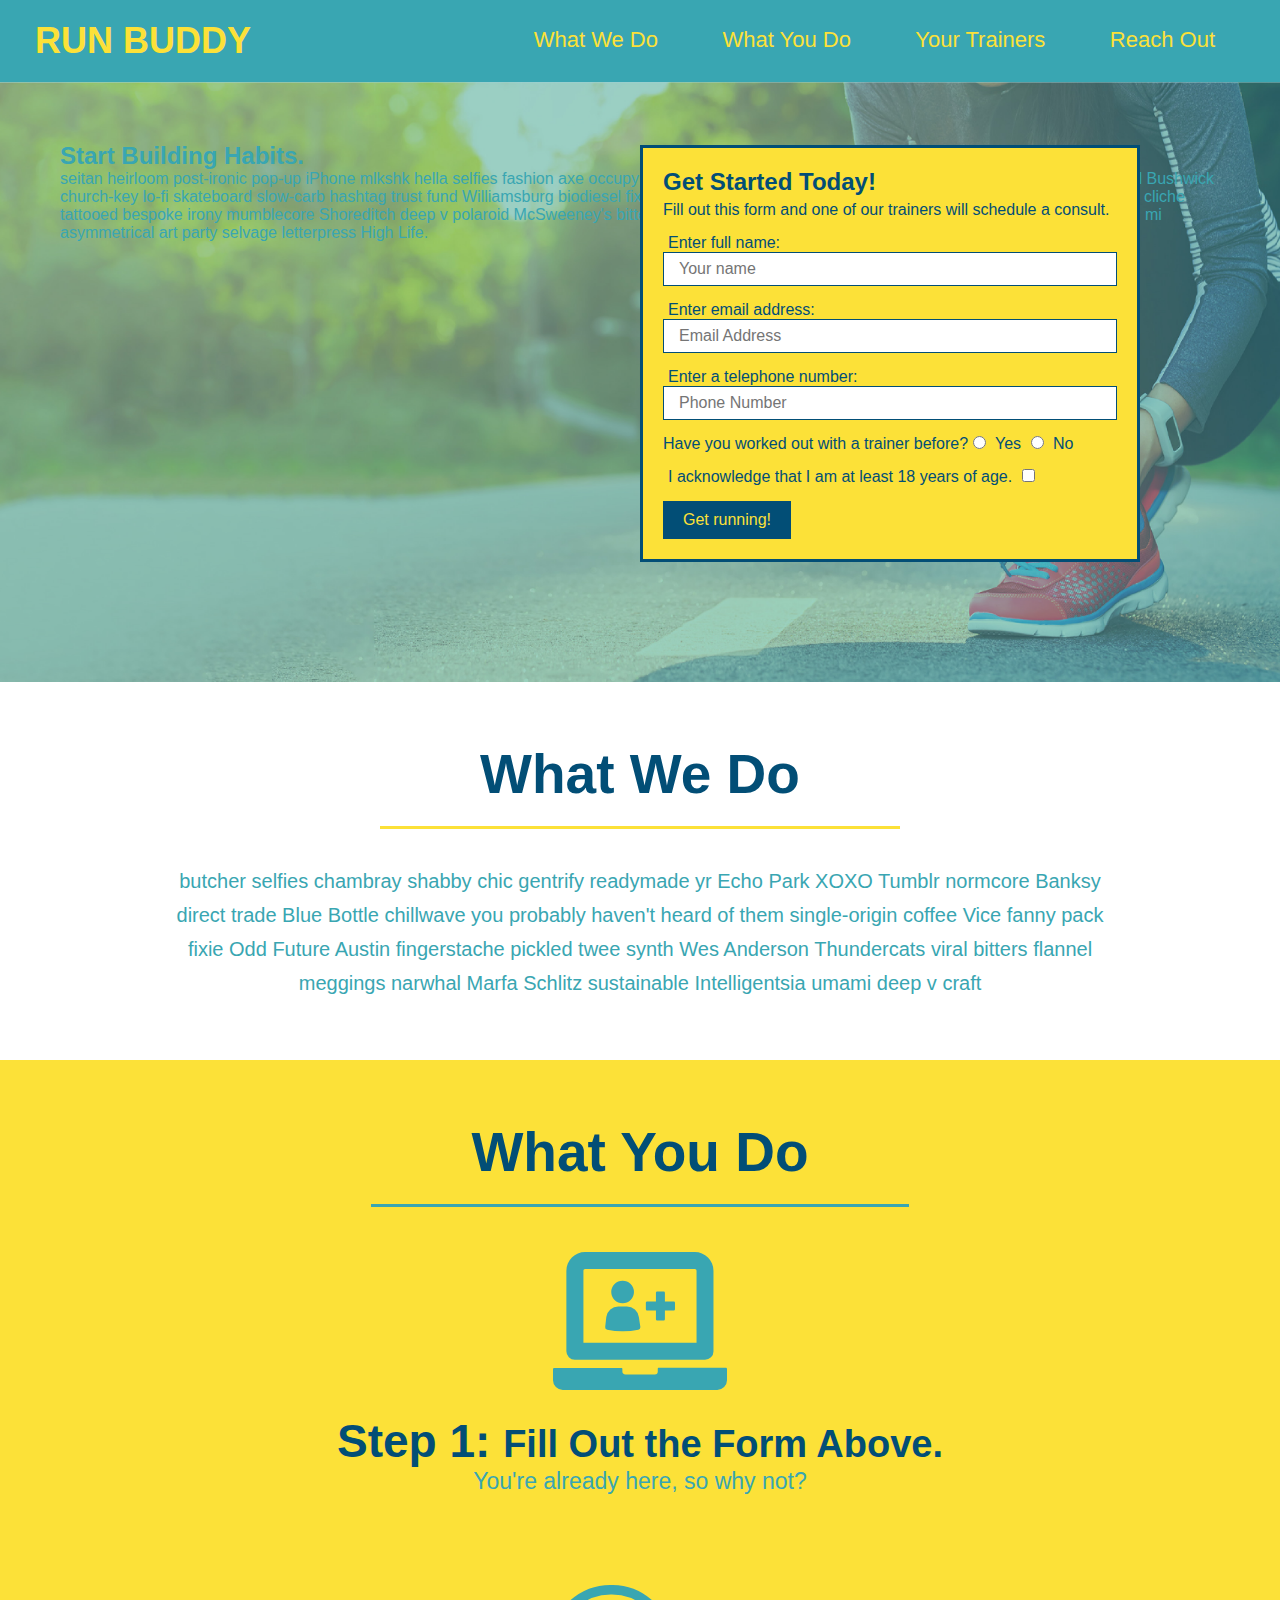
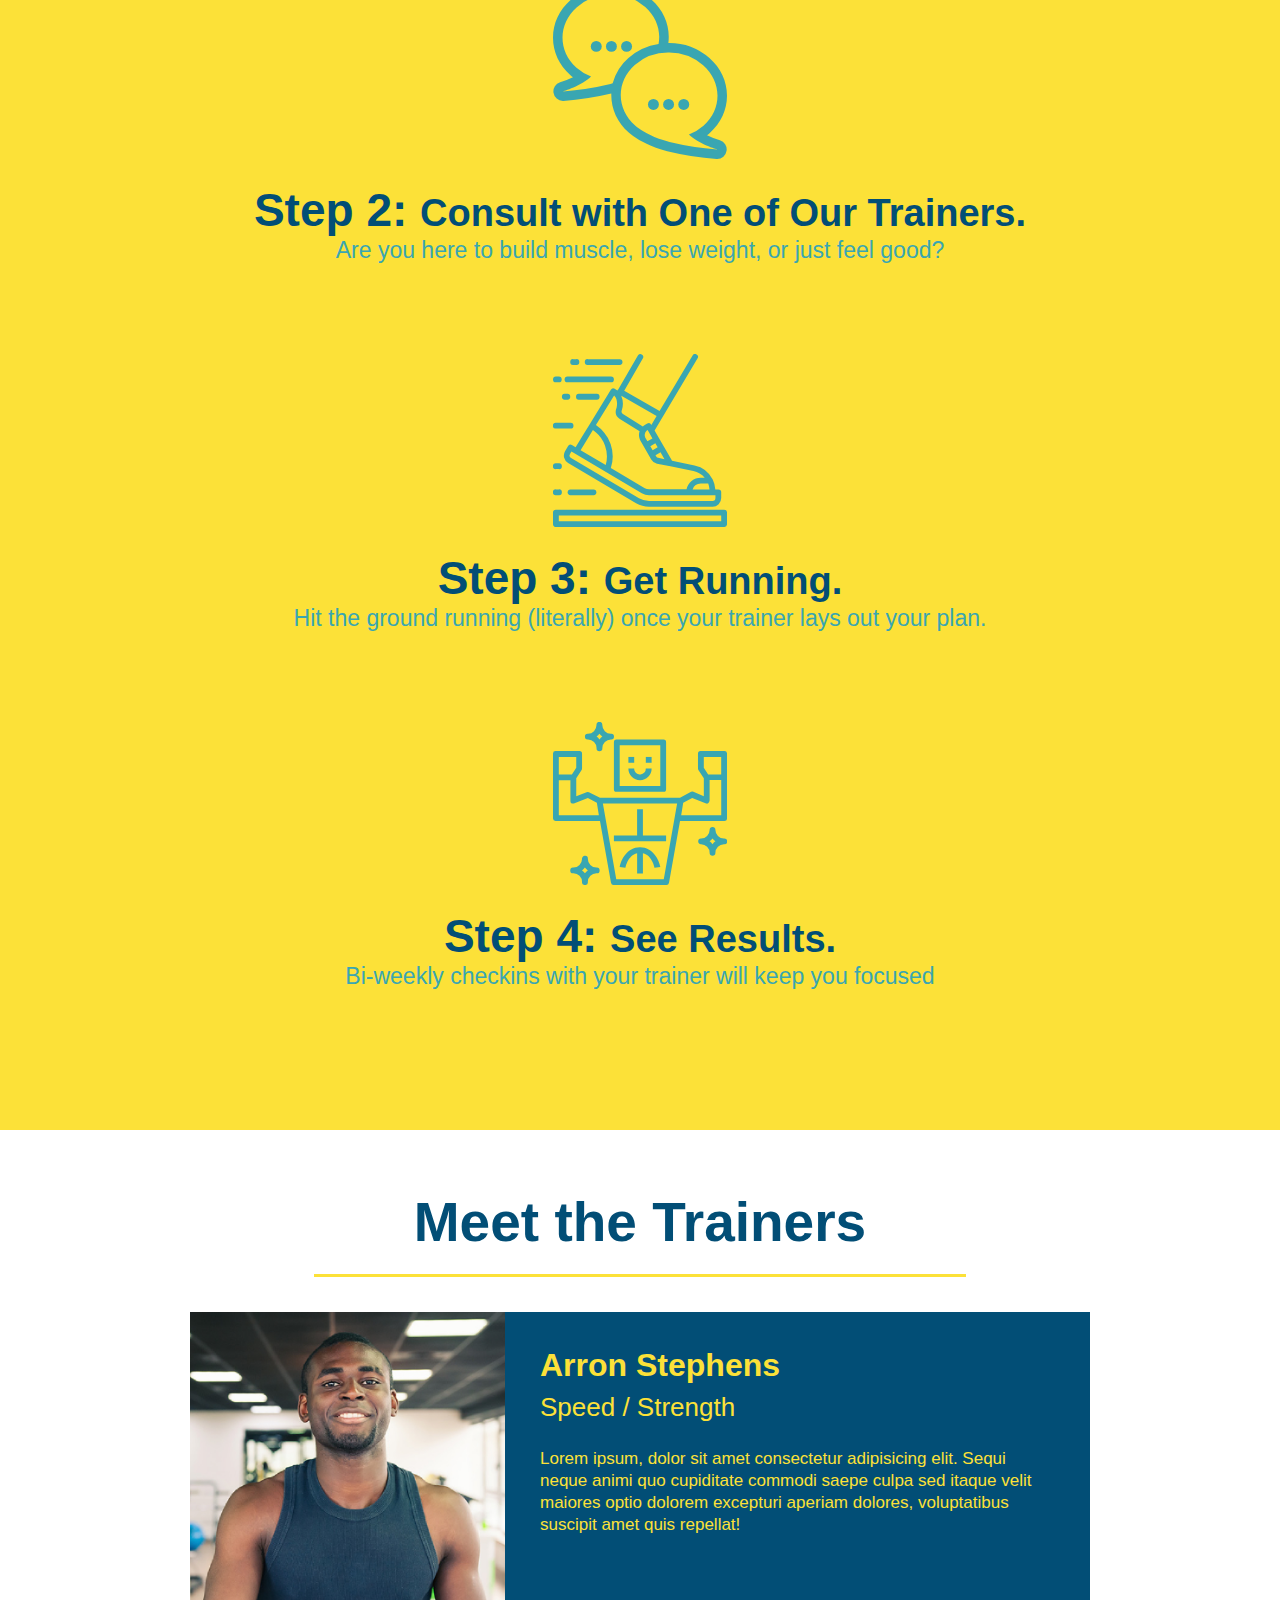
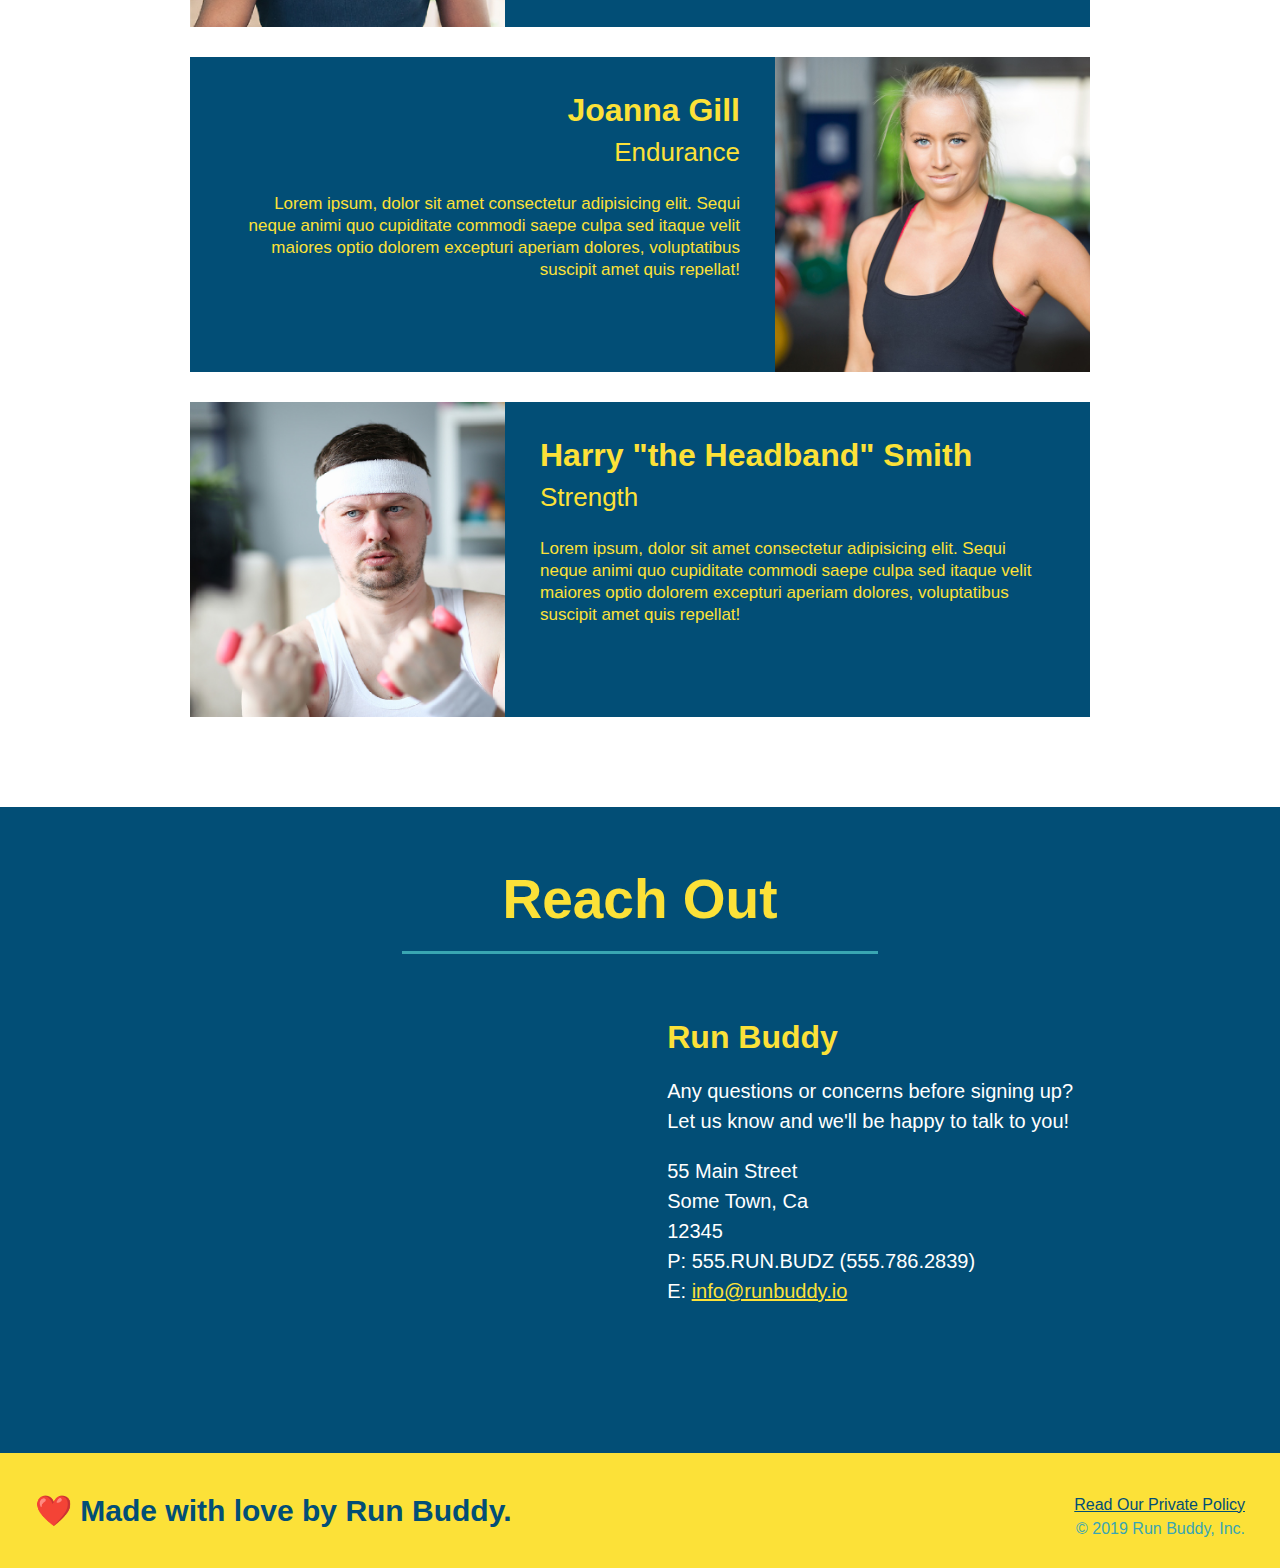
==== index.html @ 15019667 "added content to hero section, replaced image" ====
<!DOCTYPE html>
<html lang="en">
  <head>
    <meta charset="UTF-8" />
    <title>Run Buddy</title>
    <link rel="stylesheet" href="./assets/css/style.css" />
  </head>

  <body>
    <!-- navigation -->
    <header>
      <h1>
        <a href="./index.html">RUN BUDDY</a>
      </h1>
      <nav>
        <ul>
          <li>
            <a href="#what-we-do">What We Do</a>
          </li>
          <li>
            <a href="#what-you-do">What You Do</a>
          </li>
          <li>
            <a href="#your-trainers">Your Trainers</a>
          </li>
          <li>
            <a href="#reach-out">Reach Out</a>
          </li>
        </ul>
      </nav>
    </header>

    <!-- hero/jumbotron -->
    <section class="hero">
      <div class="hero-cta">
        <h2>Start Building Habits.</h2>
        <p>
          seitan heirloom post-ironic pop-up iPhone mlkshk hella selfies fashion axe occupy readymade put a bird on it messenger bag Wes Anderson Schlitz plaid Bushwick church-key lo-fi skateboard slow-carb hashtag trust fund Williamsburg biodiesel fixie farm-to-table 8-bit banjo XOXO Banksy chillwave bicycle rights retro cliche tattooed bespoke irony mumblecore Shoreditch deep v polaroid McSweeney's bitters cray gentrify tofu Marfa you probably haven't heard of them yr banh mi asymmetrical art party selvage letterpress High Life.
        </p>
      </div>
      <div class="hero-form">
        <h3>Get Started Today!</h3>
        <p>
          Fill out this form and one of our trainers will schedule a consult.
        </p>
        <form>
          <label for="name">Enter full name:</label>
          <input
            type="text"
            placeholder="Your name"
            name="name"
            id="name"
            class="form-input"
          />

          <label for="email">Enter email address:</label>
          <input
            type="email"
            placeholder="Email Address"
            name="email"
            id="email"
            class="form-input"
          />

          <label for="phone">Enter a telephone number:</label>
          <input
            type="tel"
            placeholder="Phone Number"
            name="phone"
            id="phone"
            class="form-input"
          />

          <p>
            Have you worked out with a trainer before?
            <input type="radio" name="trainer-confirm" id="trainer-yes" />
            <label for="trainer-yes">Yes</label>
            <input type="radio" name="trainer-confirm" id="trainer-no" />
            <label for="trainer-no">No</label>
          </p>
          <p>
            <label for="checkbox">
              I acknowledge that I am at least 18 years of age.
            </label>
            <input type="checkbox" name="age-confirm" id="checkbox" />
          </p>
          <button type="submit">Get running!</button>
        </form>
      </div>
    </section>

    <!-- "what we do" section -->
    <section id="what-we-do" class="intro">
      <h2 class="section-title primary-border">What We Do</h2>
      <p>
        butcher selfies chambray shabby chic gentrify readymade yr Echo Park
        XOXO Tumblr normcore Banksy direct trade Blue Bottle chillwave you
        probably haven't heard of them single-origin coffee Vice fanny pack
        fixie Odd Future Austin fingerstache pickled twee synth Wes Anderson
        Thundercats viral bitters flannel meggings narwhal Marfa Schlitz
        sustainable Intelligentsia umami deep v craft
      </p>
    </section>

    <!-- "what you do" section -->
    <section id="what-you-do" class="steps">
      <h2 class="section-title secondary-border">What You Do</h2>

      <div>
        <img src="./assets/images/step-1.svg" alt="" />
        <h3>Step 1: <span>Fill Out the Form Above.</span></h3>
        <p>You're already here, so why not?</p>
      </div>

      <div>
        <img src="./assets/images/step-2.svg" alt="" />
        <h3>Step 2: <span>Consult with One of Our Trainers.</span></h3>
        <p>Are you here to build muscle, lose weight, or just feel good?</p>
      </div>

      <div>
        <img src="./assets/images/step-3.svg" alt="" />
        <h3>Step 3: <span>Get Running.</span></h3>
        <p>
          Hit the ground running (literally) once your trainer lays out your
          plan.
        </p>
      </div>

      <div>
        <img src="./assets/images/step-4.svg" alt="" />
        <h3>Step 4: <span>See Results.</span></h3>
        <p>Bi-weekly checkins with your trainer will keep you focused</p>
      </div>
    </section>

    <!-- "meet the trainers" section -->
    <section id="your-trainers" class="trainers">
      <h2 class="section-title primary-border">Meet the Trainers</h2>

      <article class="trainer">
        <img
          src="./assets/images/trainer-1.jpg"
          alt="Arron Stephens in his
        workout clothes, ready to pump iron"
        />
        <div class="trainer-bio text-left">
          <h3>Arron Stephens</h3>
          <h4>Speed / Strength</h4>
          <p>
            Lorem ipsum, dolor sit amet consectetur adipisicing elit. Sequi
            neque animi quo cupiditate commodi saepe culpa sed itaque velit
            maiores optio dolorem excepturi aperiam dolores, voluptatibus
            suscipit amet quis repellat!
          </p>
        </div>
      </article>

      <article class="trainer">
        <div class="trainer-bio text-right">
          <h3>Joanna Gill</h3>
          <h4>Endurance</h4>
          <p>
            Lorem ipsum, dolor sit amet consectetur adipisicing elit. Sequi
            neque animi quo cupiditate commodi saepe culpa sed itaque velit
            maiores optio dolorem excepturi aperiam dolores, voluptatibus
            suscipit amet quis repellat!
          </p>
        </div>
        <img
          src="./assets/images/trainer-2.jpg"
          alt="Joanna Gill cooling off after a workout"
        />
      </article>

      <article class="trainer">
        <img
          src="./assets/images/trainer-3.jpg"
          alt="Harry Smith wearing a headband and lifting comically small pink weights"
        />
        <div class="trainer-bio text-left">
          <h3>Harry "the Headband" Smith</h3>
          <h4>Strength</h4>
          <p>
            Lorem ipsum, dolor sit amet consectetur adipisicing elit. Sequi
            neque animi quo cupiditate commodi saepe culpa sed itaque velit
            maiores optio dolorem excepturi aperiam dolores, voluptatibus
            suscipit amet quis repellat!
          </p>
        </div>
      </article>
    </section>

    <!-- "reach out" section -->
    <section id="reach-out" class="contact">
      <h2 class="section-title secondary-border">Reach Out</h2>
      <div class="contact-info">
        <iframe
          src="https://www.google.com/maps/embed?pb=!1m18!1m12!1m3!1d3147.1079747227936!2d-120.42364418397035!3d37.92790791110593!2m3!1f0!2f0!3f0!3m2!1i1024!2i768!4f13.1!3m3!1m2!1s0x8090c49129b6ac57%3A0xb56c7eb95a2cd8bd!2sMain%20St%2C%20California%2095327!5e0!3m2!1sen!2sus!4v1616426329495!5m2!1sen!2sus"
          style="border: 0"
          allowfullscreen=""
          loading="lazy"
        ></iframe>
        <div>
          <h3>Run Buddy</h3>
          <p>
            Any questions or concerns before signing up?
            <br />
            Let us know and we'll be happy to talk to you!
          </p>
          <address>
            55 Main Street <br />
            Some Town, Ca <br />
            12345<br />
            P: 555.RUN.BUDZ (555.786.2839)<br />
            E: <a href="mailto:info@runbuddy.io">info@runbuddy.io</a>
          </address>
        </div>
      </div>
    </section>

    <!-- footer -->
    <footer>
      <h2>❤️ Made with love by Run Buddy.</h2>
      <div>
        <a href="./privacy-policy.html">Read Our Private Policy</a>
        <br />
        &copy; 2019 Run Buddy, Inc.
      </div>
    </footer>
  </body>
</html>
---- assets/css/style.css ----
* {
  margin: 0;
  padding: 0;
  box-sizing: border-box;
}

header {
  padding: 20px 35px;
  background-color: #39a6b2;
}

header h1 {
  font-weight: bold;
  font-size: 36px;
  color: #fce138;
  margin: 0;
  display: inline;
}

header a {
  text-decoration: none;
  color: #fce138;
}

header nav {
  float: right;
  margin: 7px 0;
}

header nav ul li {
  display: inline;
}

header nav ul li a {
  margin: 0 30px;
  font-weight: lighter;
  font-size: 22px;
}

body {
  color: #39a6b2;
  font-family: Helvetica, Arial, sans-serif;
}

footer {
  background: #fce138;
  width: 100%;
  padding: 40px 35px;
}

footer h2 {
  display: inline;
  color: #024e76;
  font-size: 30px;
  margin: 0;
}

footer div {
  float: right;
  line-height: 1.5;
  text-align: right;
}

footer a {
  color: #024e76;
}

section {
  padding: 60px;
}

.hero {
  background-image: url("../images/hero-bg.jpg");
  height: 600px;
  background-size: cover;
  background-position: center;
  position: relative;
}

.hero-form {
  border: 3px solid #024e76;
  background-color: #fce138;
  padding: 20px;
  width: 500px;
  color: #024e76;
  position: absolute;
  bottom: 120px;
  right: 140px;
}

.hero-form h3 {
  font-size: 24px;
  margin: 0px;
}

.hero-form p {
  margin: 5px 0 15px 0;
}

.hero-form label {
  margin: 0 5px;
}

.hero-form button {
  color: #fce138;
  background-color: #024e76;
  border: none;
  padding: 10px 20px;
  font-size: 16px;
}

.form-input {
  border: 1px solid #024e76;
  display: block;
  padding: 7px 15px;
  font-size: 16px;
  color: #024e76;
  width: 100%;
  margin-bottom: 15px;
}

.intro {
  text-align: center;
}

.intro p {
  line-height: 1.7;
  color: #39a6b2;
  width: 80%;
  font-size: 20px;
  margin: 0 auto;
}

.steps {
  text-align: center;
  background: #fce138;
}

.steps div {
  margin-bottom: 80px;
}

.steps img {
  width: 15%;
  margin: 10px 0;
}

.steps h3 {
  color: #024e76;
  font-size: 46px;
  margin-top: 10px;
}

.steps p {
  color: #39a6b2;
  font-size: 23px;
}

.steps span {
  font-size: 38px;
}

.section-title {
  font-size: 55px;
  color: #024e76;
  margin-bottom: 35px;
  padding: 0 100px 20px 100px;
  display: inline-block;
  border-bottom: 3px solid;
}

.primary-border {
  border-color: #fce138;
}

.secondary-border {
  border-color: #39a6b2;
}

.trainers {
  text-align: center;
}

.trainer {
  width: 900px;
  margin: 0 auto 30px auto;
  background: #024e76;
  color: #fce138;
  overflow: auto;
}

.trainer img {
  width: 35%;
  float: left;
}

.trainer-bio {
  padding: 35px;
  float: left;
  width: 65%;
}

.trainer-bio h3 {
  font-size: 32px;
  margin-bottom: 8px;
}

.trainer-bio h4 {
  font-weight: lighter;
  font-size: 26px;
  margin-bottom: 25px;
}

.trainer-bio p {
  font-size: 17px;
  line-height: 1.3;
}

.text-left {
  text-align: left;
}

.text-right {
  text-align: right;
}

.contact {
  text-align: center;
  background: #024e76;
}

.contact h2 {
  color: #fce138;
}

.contact-info iframe {
  width: 400px;
  height: 400px;
}

.contact-info div {
  width: 410px;
  display: inline-block;
  vertical-align: top;
  text-align: left;
  margin: 30px 0 0 60px;
  color: white;
}

.contact-info h3 {
  color: #fce138;
  font-size: 32px;
}

.contact-info p,
.contact-info address {
  margin: 20px 0;
  line-height: 1.5;
  font-size: 20px;
  font-style: normal;
}

.contact-info a {
  color: #fce138;
}
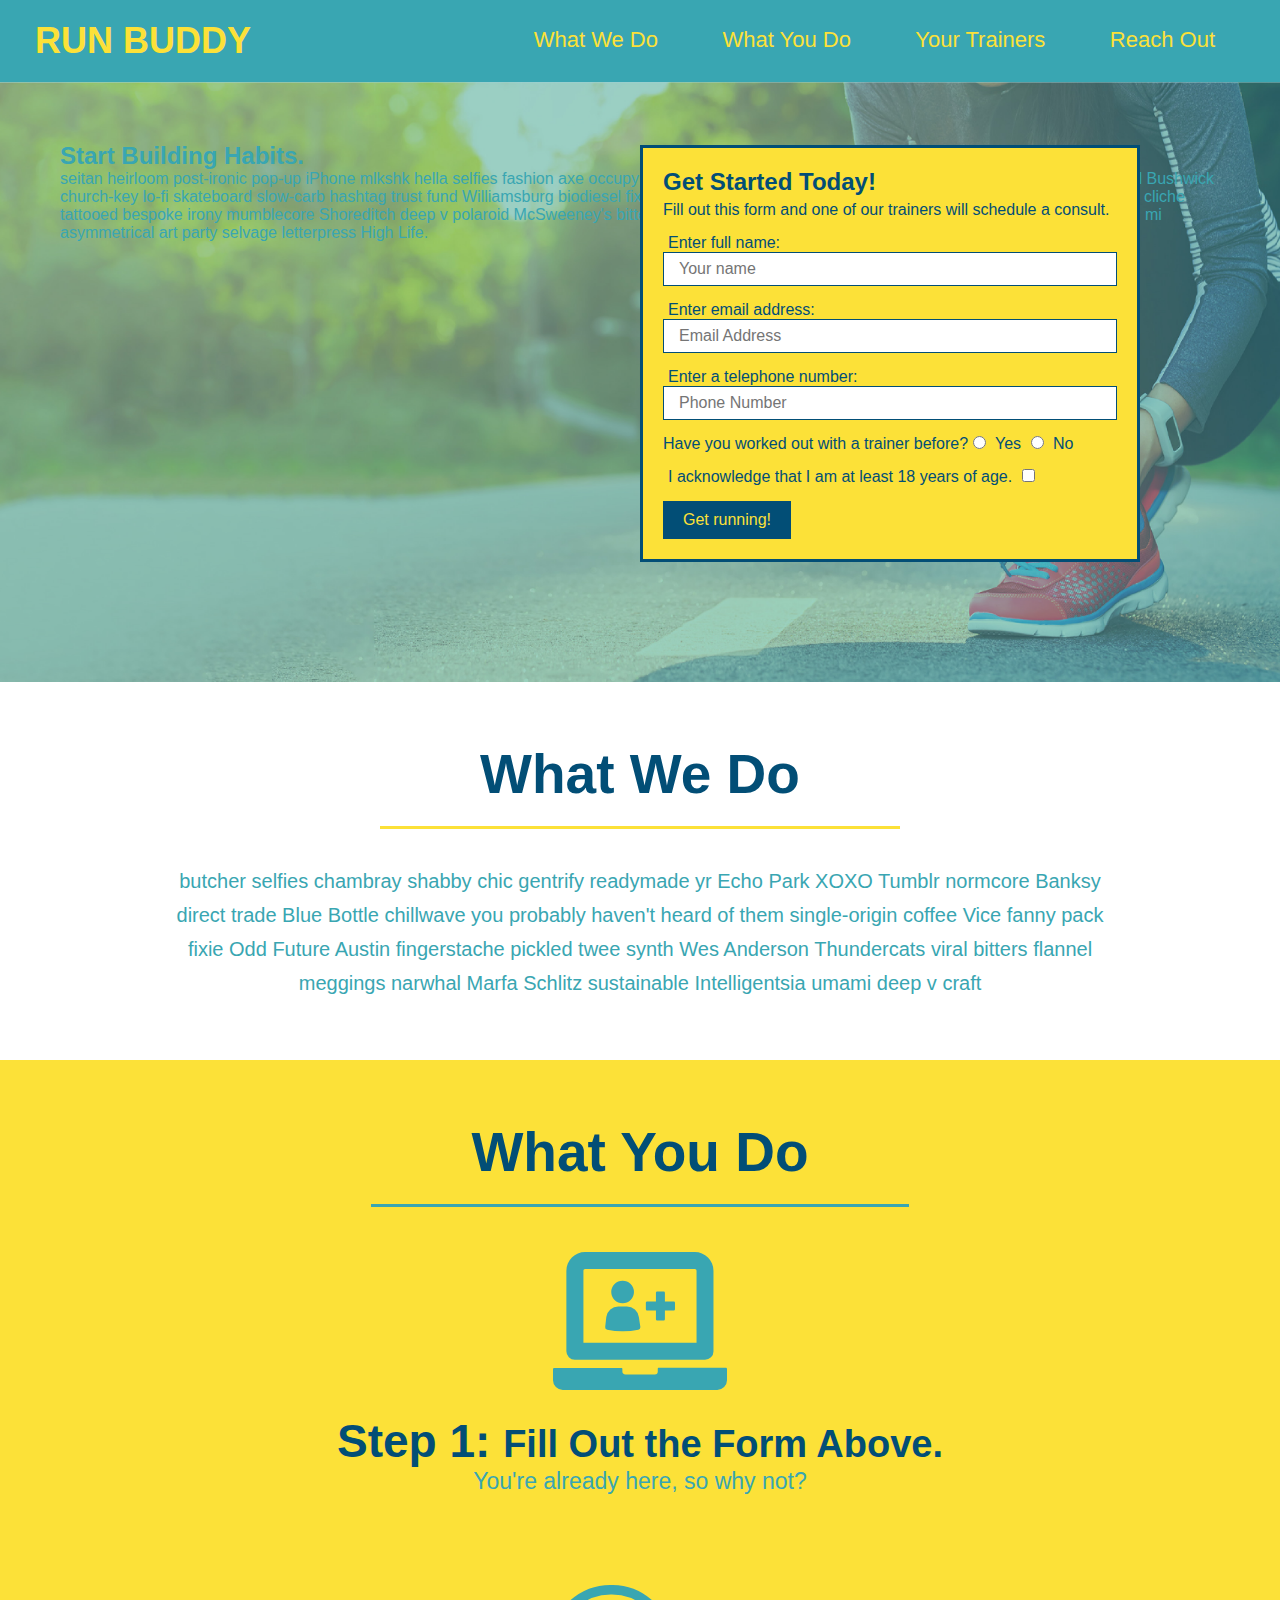
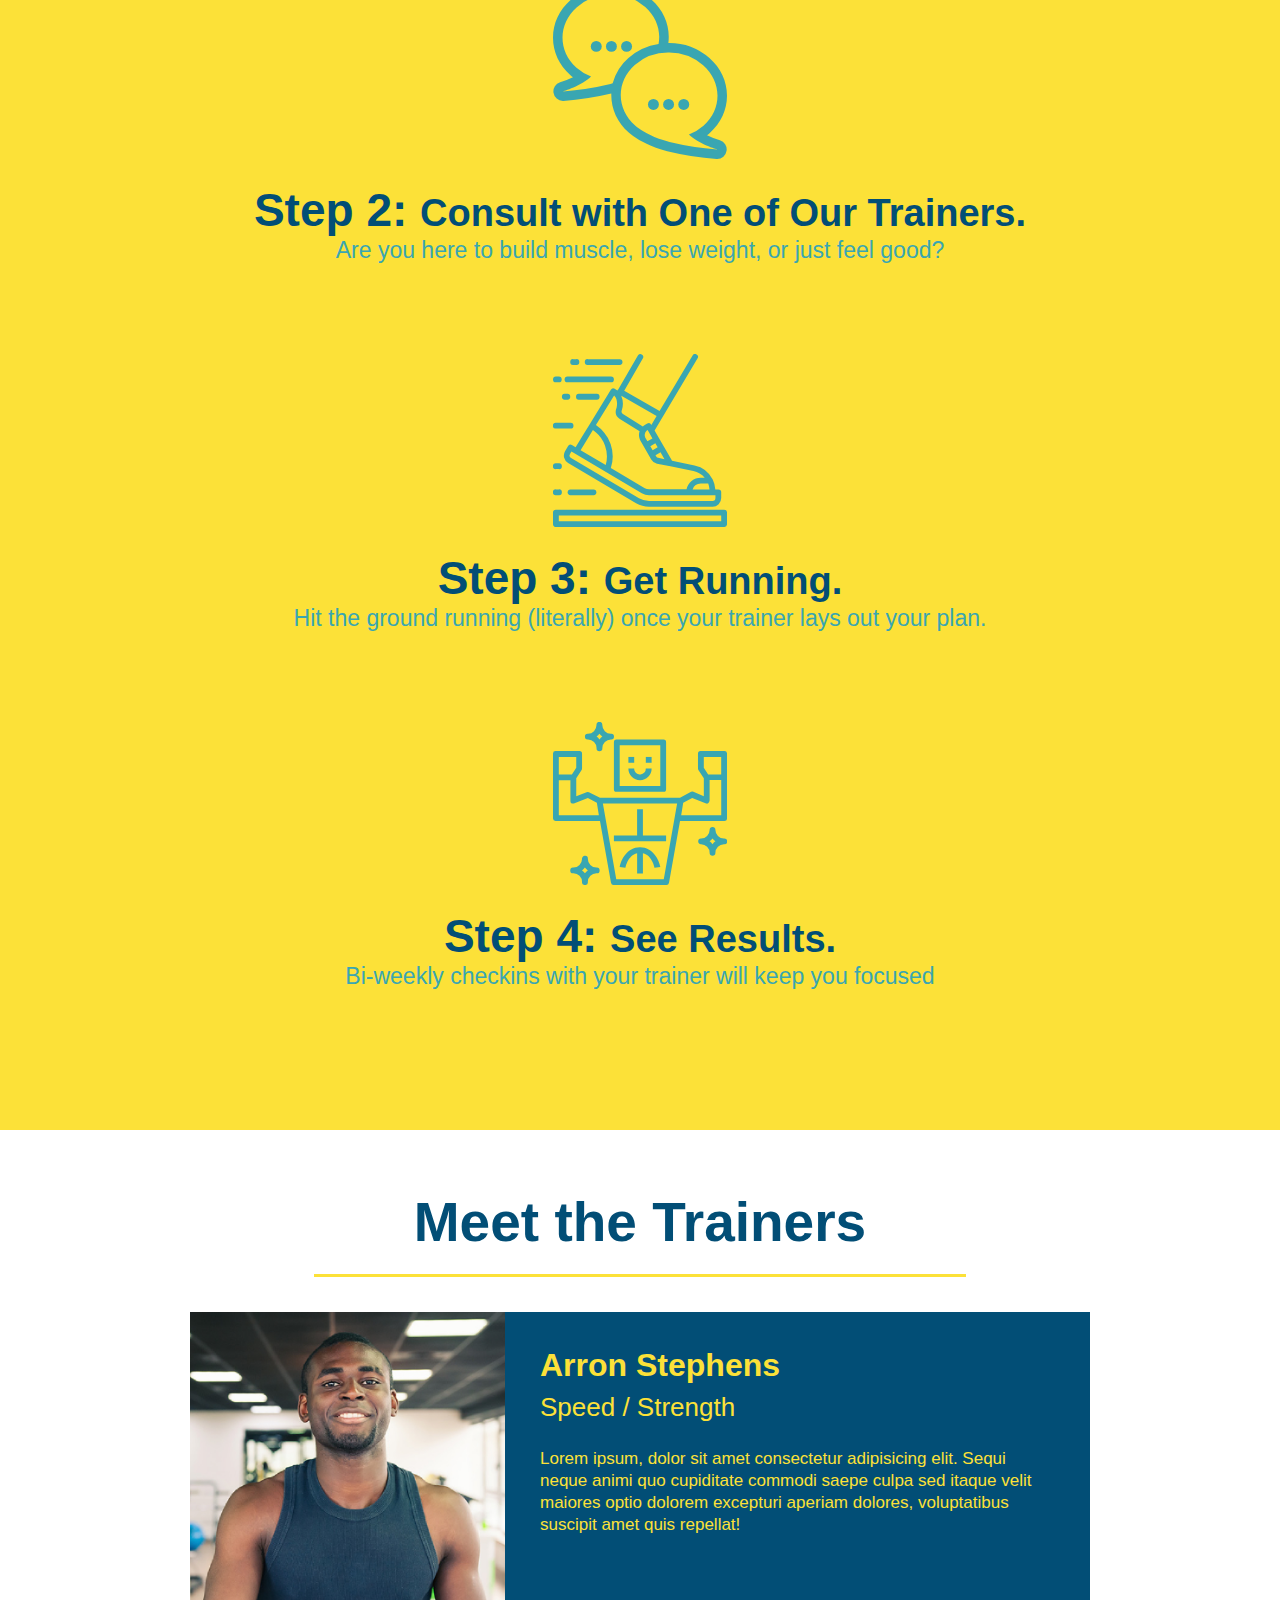
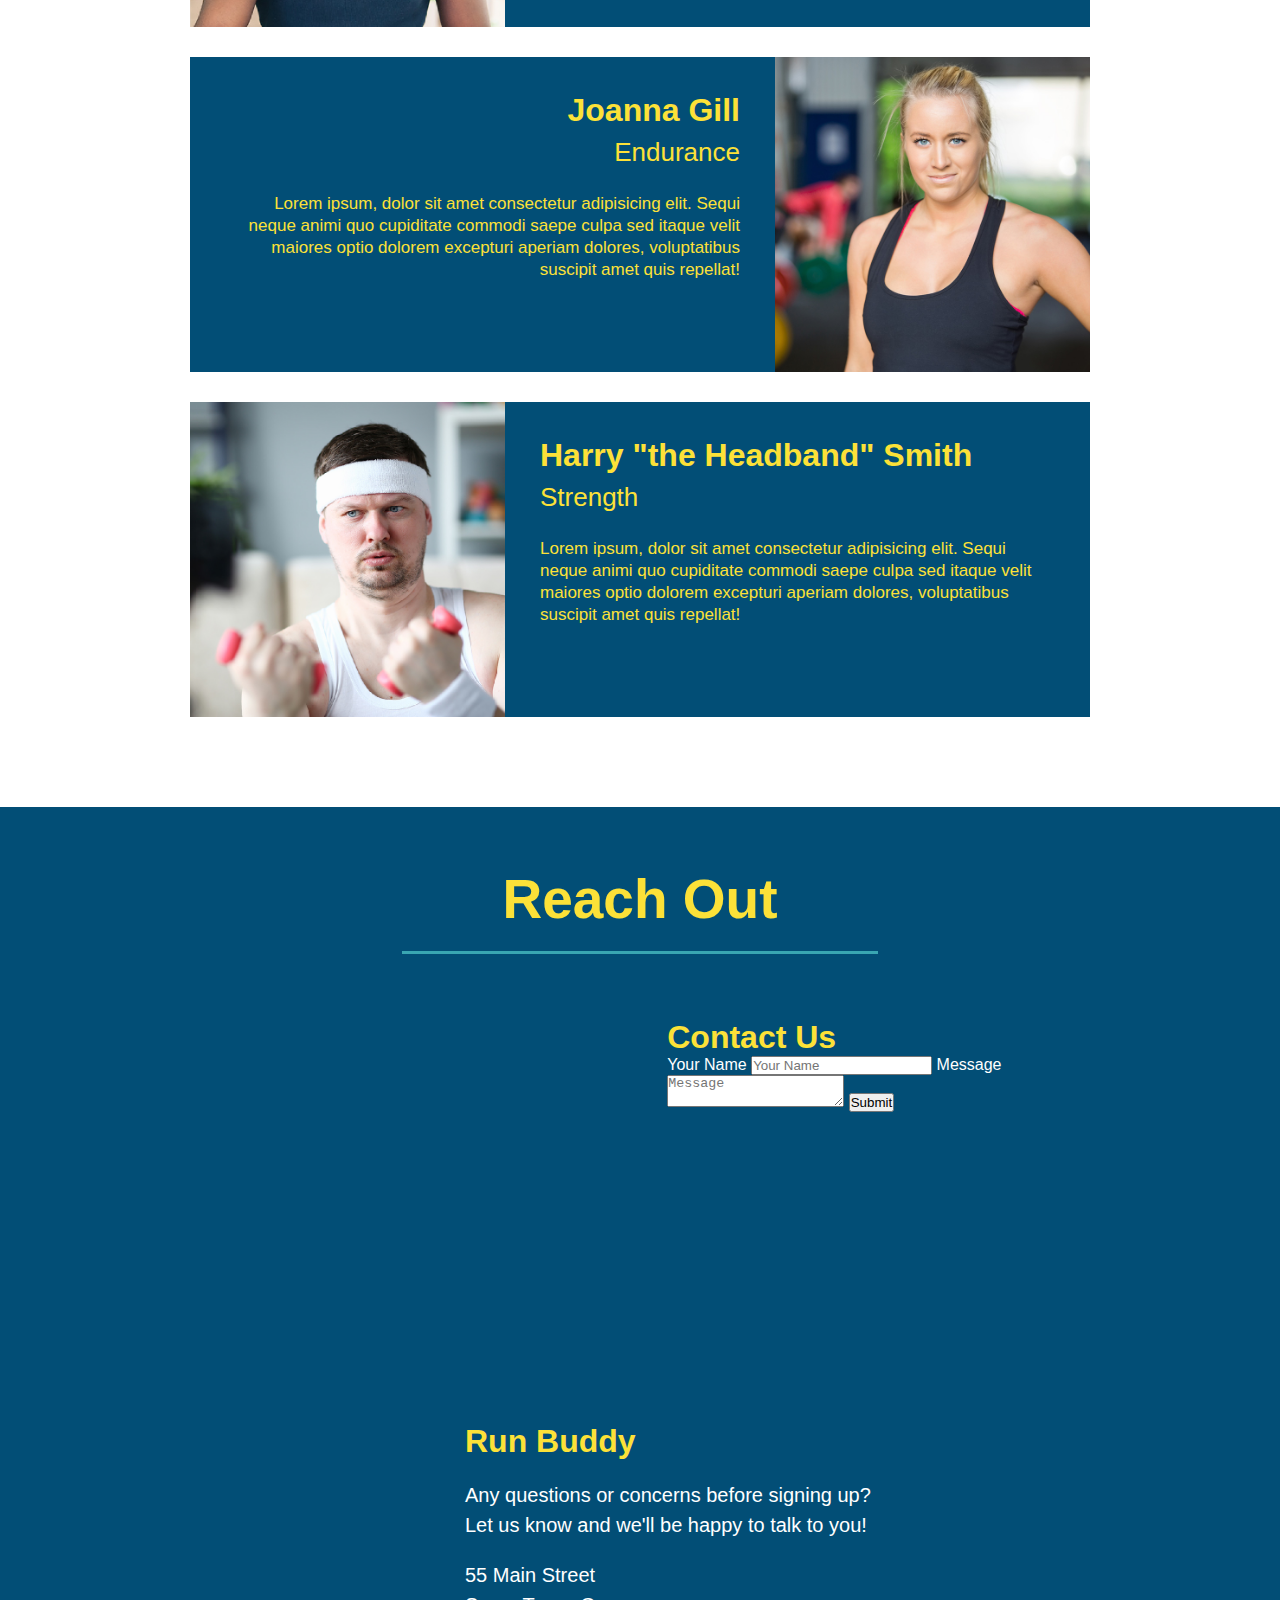
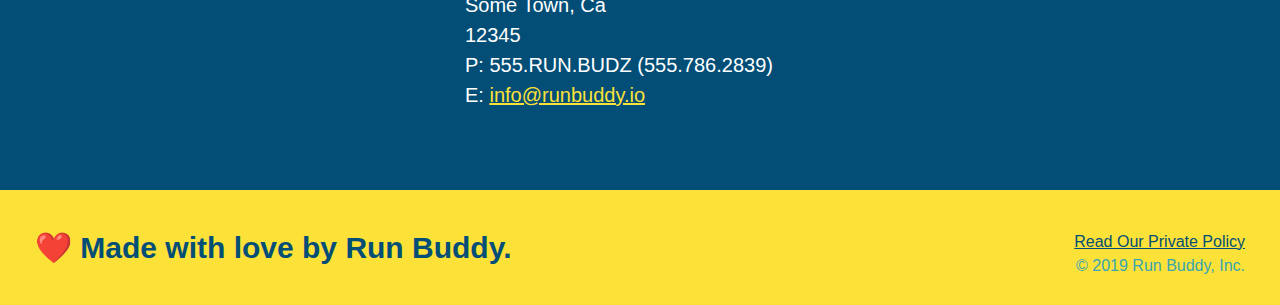
==== commit dd9b9b2c: "added contact form" ====
--- a/index.html
+++ b/index.html
@@ -201,6 +201,18 @@
           allowfullscreen=""
           loading="lazy"
         ></iframe>
+        <div class="contact-form">
+          <h3>Contact Us</h3>
+          <form>
+             <label for="contact-name">Your Name</label>
+             <input type="text" id="contact-name" placeholder="Your Name" />
+        
+             <label for="contact-message">Message</label>
+             <textarea id="contact-message" placeholder="Message"></textarea>
+        
+             <button type="submit">Submit</button>
+            </form>
+        </div>
         <div>
           <h3>Run Buddy</h3>
           <p>
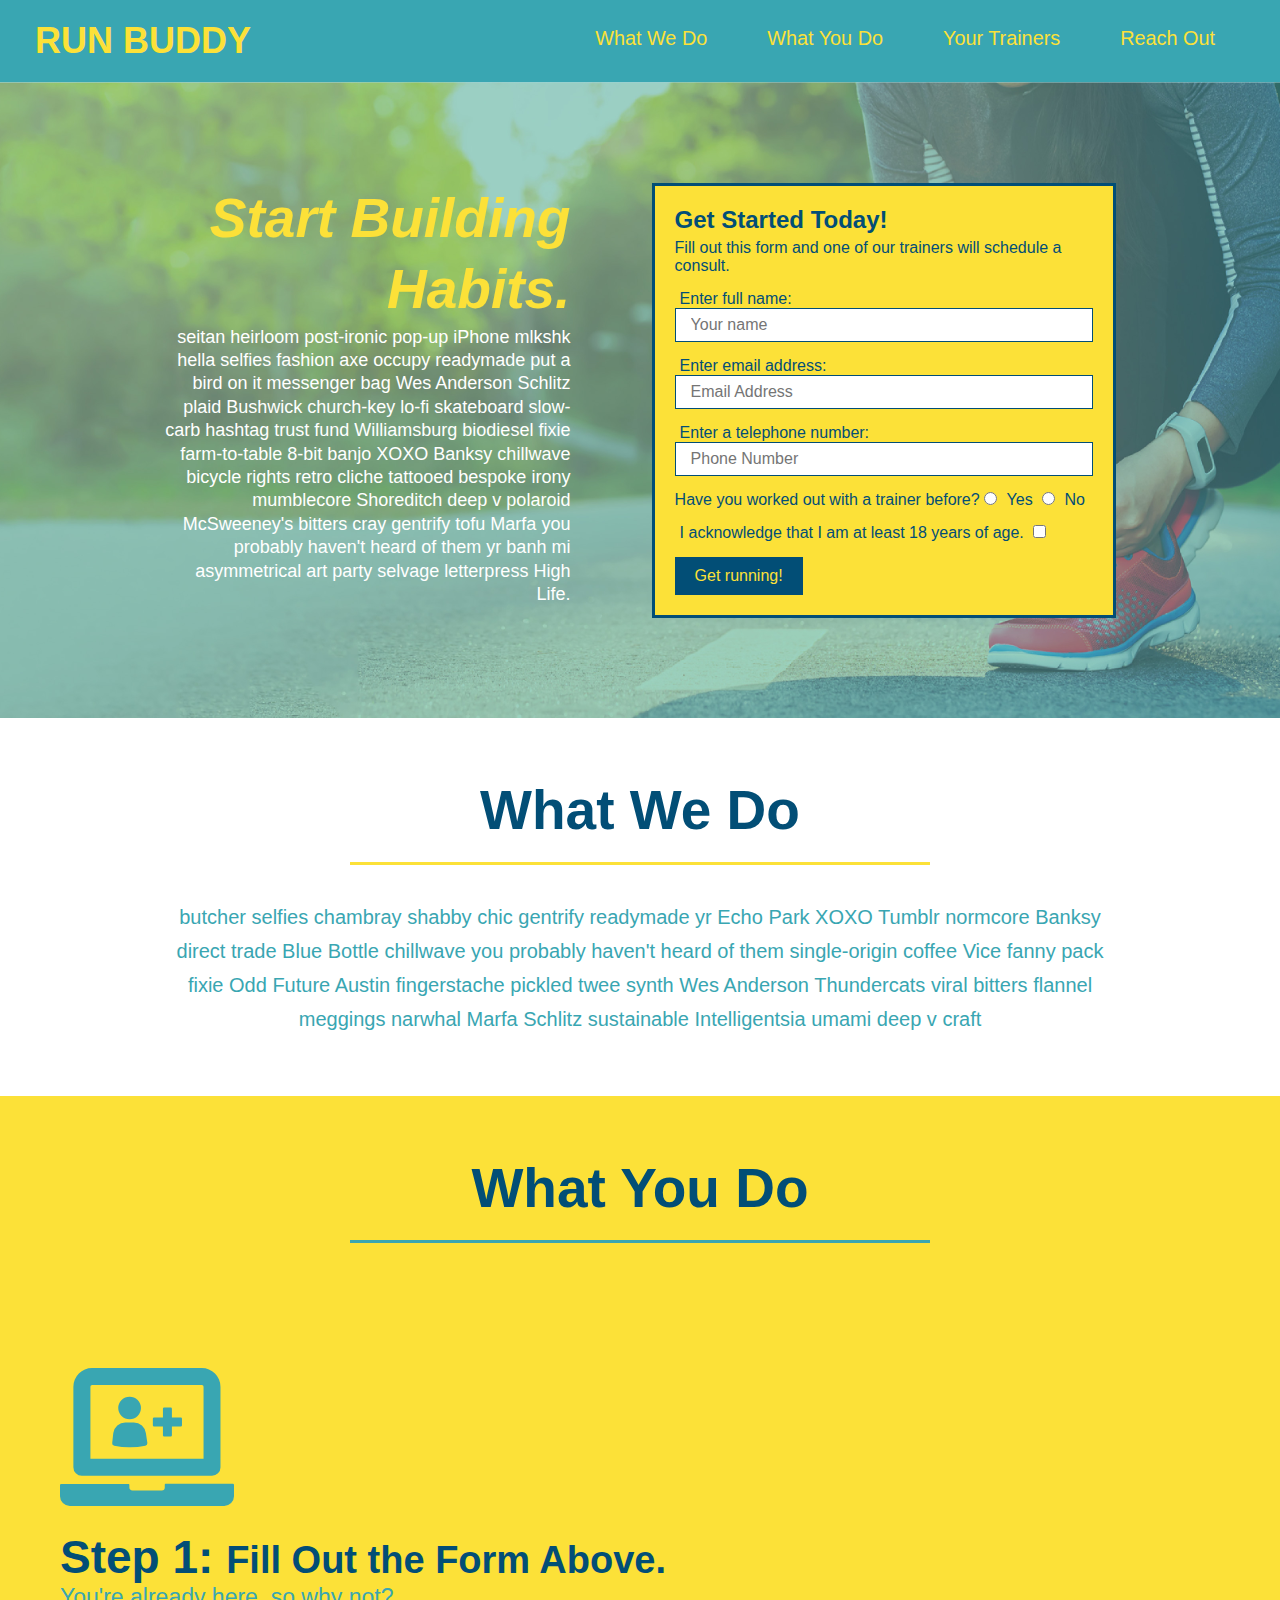
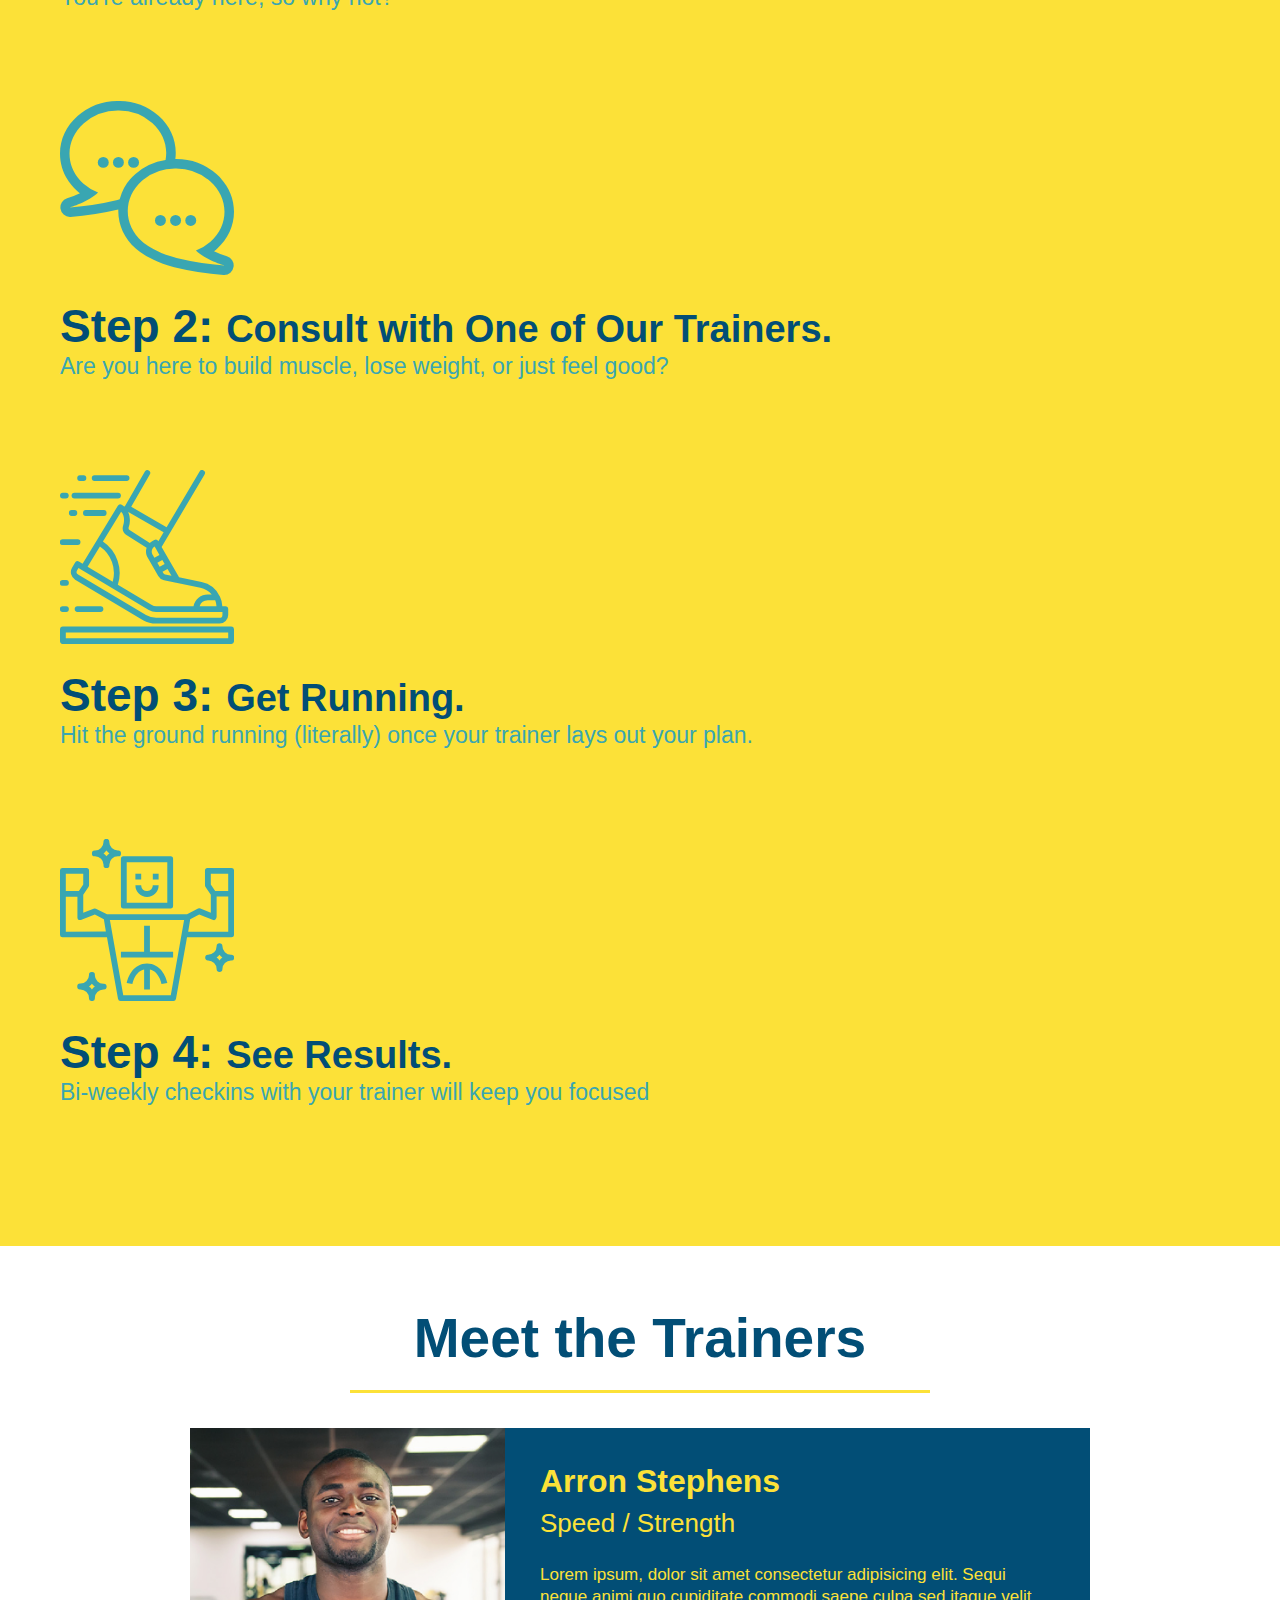
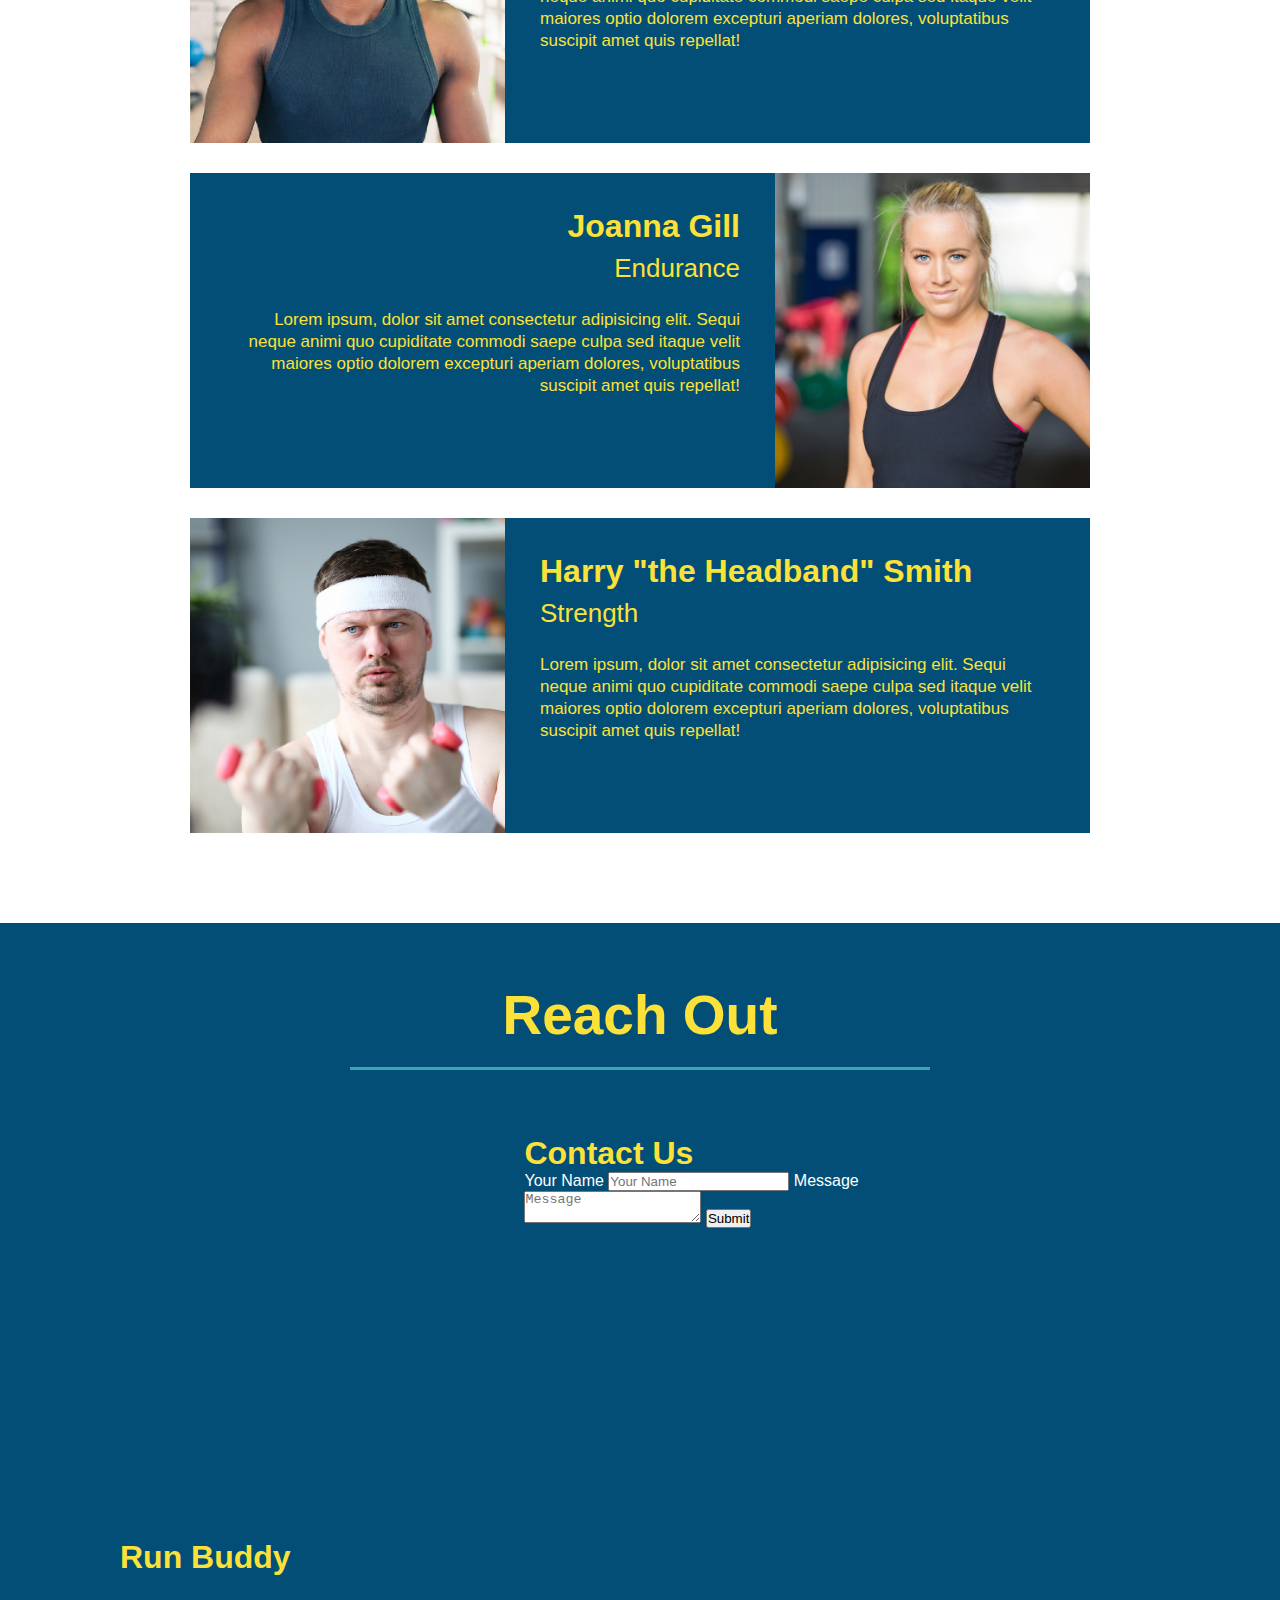
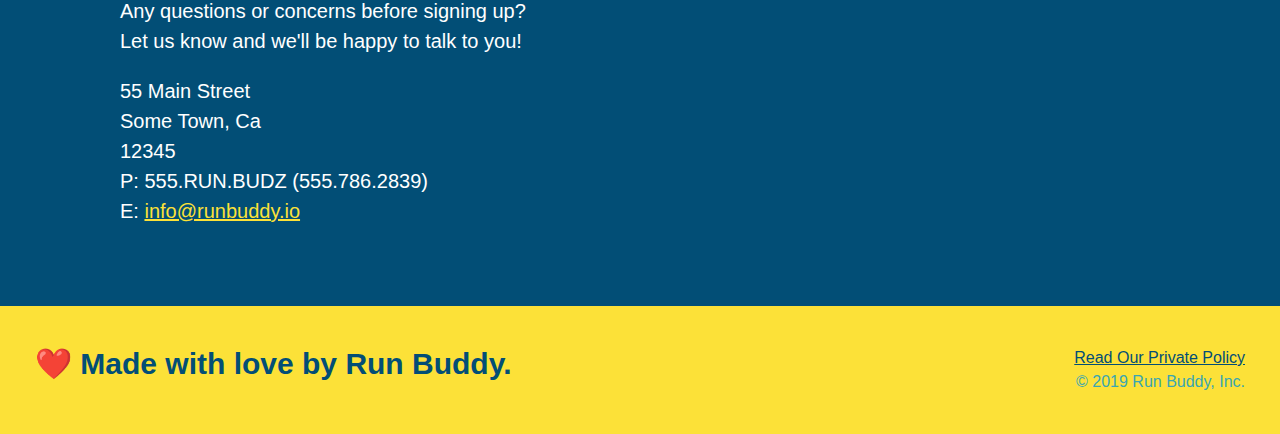
==== commit d1fa9fc0: "added flexbox to what we do section" ====
--- a/index.html
+++ b/index.html
@@ -91,21 +91,26 @@
 
     <!-- "what we do" section -->
     <section id="what-we-do" class="intro">
-      <h2 class="section-title primary-border">What We Do</h2>
-      <p>
-        butcher selfies chambray shabby chic gentrify readymade yr Echo Park
-        XOXO Tumblr normcore Banksy direct trade Blue Bottle chillwave you
-        probably haven't heard of them single-origin coffee Vice fanny pack
-        fixie Odd Future Austin fingerstache pickled twee synth Wes Anderson
-        Thundercats viral bitters flannel meggings narwhal Marfa Schlitz
-        sustainable Intelligentsia umami deep v craft
-      </p>
+      <div class="flex-row">
+        <h2 class="section-title primary-border">What We Do</h2>
+      </div>
+      <div class="flex-row">
+        <p>
+          butcher selfies chambray shabby chic gentrify readymade yr Echo Park
+          XOXO Tumblr normcore Banksy direct trade Blue Bottle chillwave you
+          probably haven't heard of them single-origin coffee Vice fanny pack
+          fixie Odd Future Austin fingerstache pickled twee synth Wes Anderson
+          Thundercats viral bitters flannel meggings narwhal Marfa Schlitz
+          sustainable Intelligentsia umami deep v craft
+        </p>
+      </div>
     </section>
 
     <!-- "what you do" section -->
     <section id="what-you-do" class="steps">
-      <h2 class="section-title secondary-border">What You Do</h2>
-
+      <div class="flex-row">
+        <h2 class="section-title secondary-border">What You Do</h2>
+      </div>
       <div>
         <img src="./assets/images/step-1.svg" alt="" />
         <h3>Step 1: <span>Fill Out the Form Above.</span></h3>
@@ -136,8 +141,9 @@
 
     <!-- "meet the trainers" section -->
     <section id="your-trainers" class="trainers">
-      <h2 class="section-title primary-border">Meet the Trainers</h2>
-
+      <div class="flex-row">
+        <h2 class="section-title primary-border">Meet the Trainers</h2>
+      </div>
       <article class="trainer">
         <img
           src="./assets/images/trainer-1.jpg"
@@ -193,7 +199,9 @@
 
     <!-- "reach out" section -->
     <section id="reach-out" class="contact">
-      <h2 class="section-title secondary-border">Reach Out</h2>
+      <div class="flex-row">
+        <h2 class="section-title secondary-border">Reach Out</h2>
+      </div>
       <div class="contact-info">
         <iframe
           src="https://www.google.com/maps/embed?pb=!1m18!1m12!1m3!1d3147.1079747227936!2d-120.42364418397035!3d37.92790791110593!2m3!1f0!2f0!3f0!3m2!1i1024!2i768!4f13.1!3m3!1m2!1s0x8090c49129b6ac57%3A0xb56c7eb95a2cd8bd!2sMain%20St%2C%20California%2095327!5e0!3m2!1sen!2sus!4v1616426329495!5m2!1sen!2sus"
--- a/assets/css/style.css
+++ b/assets/css/style.css
@@ -7,6 +7,9 @@
 header {
   padding: 20px 35px;
   background-color: #39a6b2;
+  display: flex;
+  justify-content: space-between;
+  flex-wrap: wrap;
 }
 
 header h1 {
@@ -14,7 +17,6 @@
   font-size: 36px;
   color: #fce138;
   margin: 0;
-  display: inline;
 }
 
 header a {
@@ -23,18 +25,21 @@
 }
 
 header nav {
-  float: right;
   margin: 7px 0;
 }
 
-header nav ul li {
-  display: inline;
+header nav ul {
+  display: flex;
+  flex-wrap: wrap;
+  justify-content: space-between;
+  align-items: center;
+  list-style: none;
 }
 
 header nav ul li a {
   margin: 0 30px;
   font-weight: lighter;
-  font-size: 22px;
+  font-size: 1.55vw;
 }
 
 body {
@@ -43,20 +48,21 @@
 }
 
 footer {
+  display: flex;
+  justify-content: space-between;
+  flex-wrap: wrap;
   background: #fce138;
   width: 100%;
   padding: 40px 35px;
 }
 
 footer h2 {
-  display: inline;
   color: #024e76;
   font-size: 30px;
   margin: 0;
 }
 
 footer div {
-  float: right;
   line-height: 1.5;
   text-align: right;
 }
@@ -70,22 +76,36 @@
 }
 
 .hero {
+  display: flex;
+  justify-content: center;
+  flex-wrap: wrap;
   background-image: url("../images/hero-bg.jpg");
-  height: 600px;
   background-size: cover;
   background-position: center;
-  position: relative;
+}
+
+.hero-cta {
+  width: 35%;
+  text-align: right;
+  margin: 3.5%;
+  color: #fff;
+  font-size: 18px;
+  line-height: 1.3;
+}
+
+.hero-cta h2 {
+  font-style: italic;
+  font-size: 55px;
+  color: #fce138;
 }
 
 .hero-form {
   border: 3px solid #024e76;
   background-color: #fce138;
   padding: 20px;
-  width: 500px;
-  color: #024e76;
-  position: absolute;
-  bottom: 120px;
-  right: 140px;
+  color: #024e76;
+  width: 40%;
+  margin: 3.5%;
 }
 
 .hero-form h3 {
@@ -117,10 +137,6 @@
   color: #024e76;
   width: 100%;
   margin-bottom: 15px;
-}
-
-.intro {
-  text-align: center;
 }
 
 .intro p {
@@ -129,10 +145,10 @@
   width: 80%;
   font-size: 20px;
   margin: 0 auto;
+  text-align: center
 }
 
 .steps {
-  text-align: center;
   background: #fce138;
 }
 
@@ -163,10 +179,11 @@
 .section-title {
   font-size: 55px;
   color: #024e76;
-  margin-bottom: 35px;
-  padding: 0 100px 20px 100px;
-  display: inline-block;
   border-bottom: 3px solid;
+  padding-bottom: 20px;
+  text-align: center;
+  margin: 0 auto 35px auto;
+  width: 50%;
 }
 
 .primary-border {
@@ -178,7 +195,7 @@
 }
 
 .trainers {
-  text-align: center;
+
 }
 
 .trainer {
@@ -224,8 +241,11 @@
   text-align: right;
 }
 
+.flex-row {
+  display: flex;
+}
+
 .contact {
-  text-align: center;
   background: #024e76;
 }
 
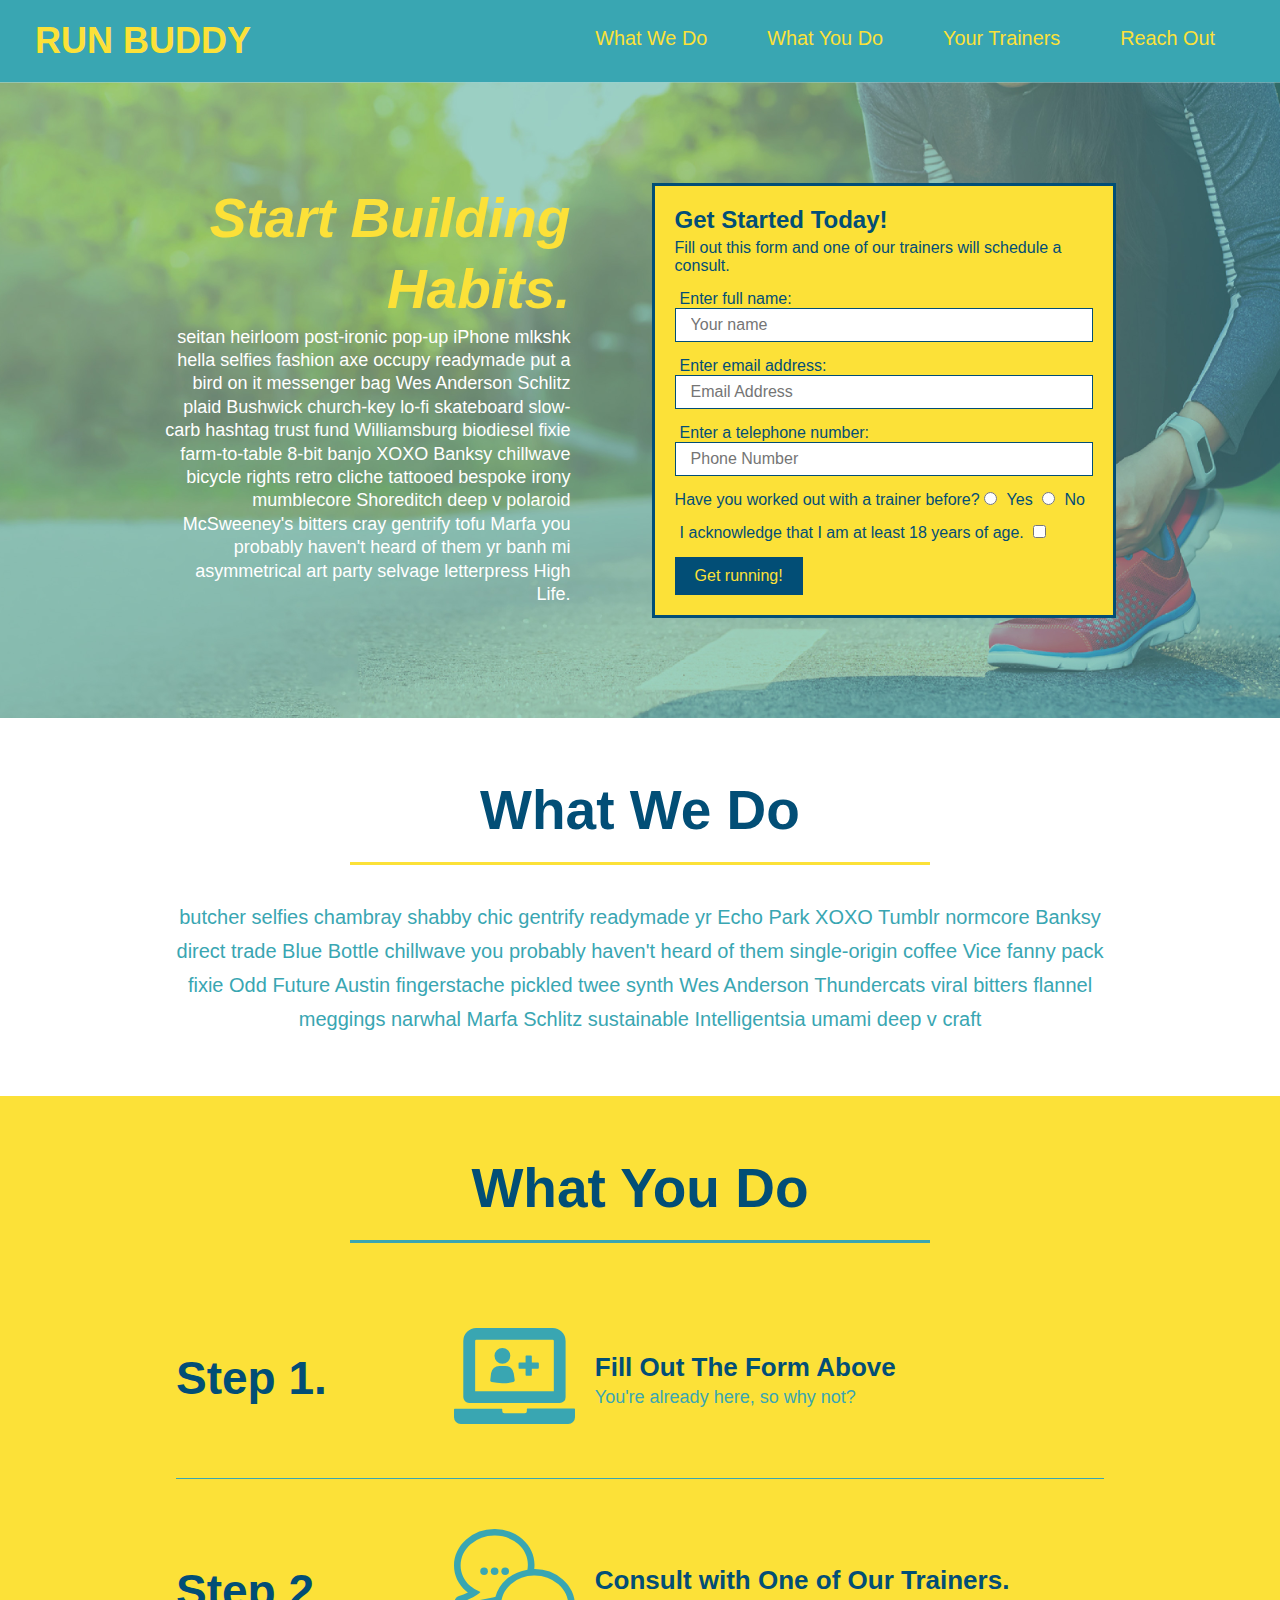
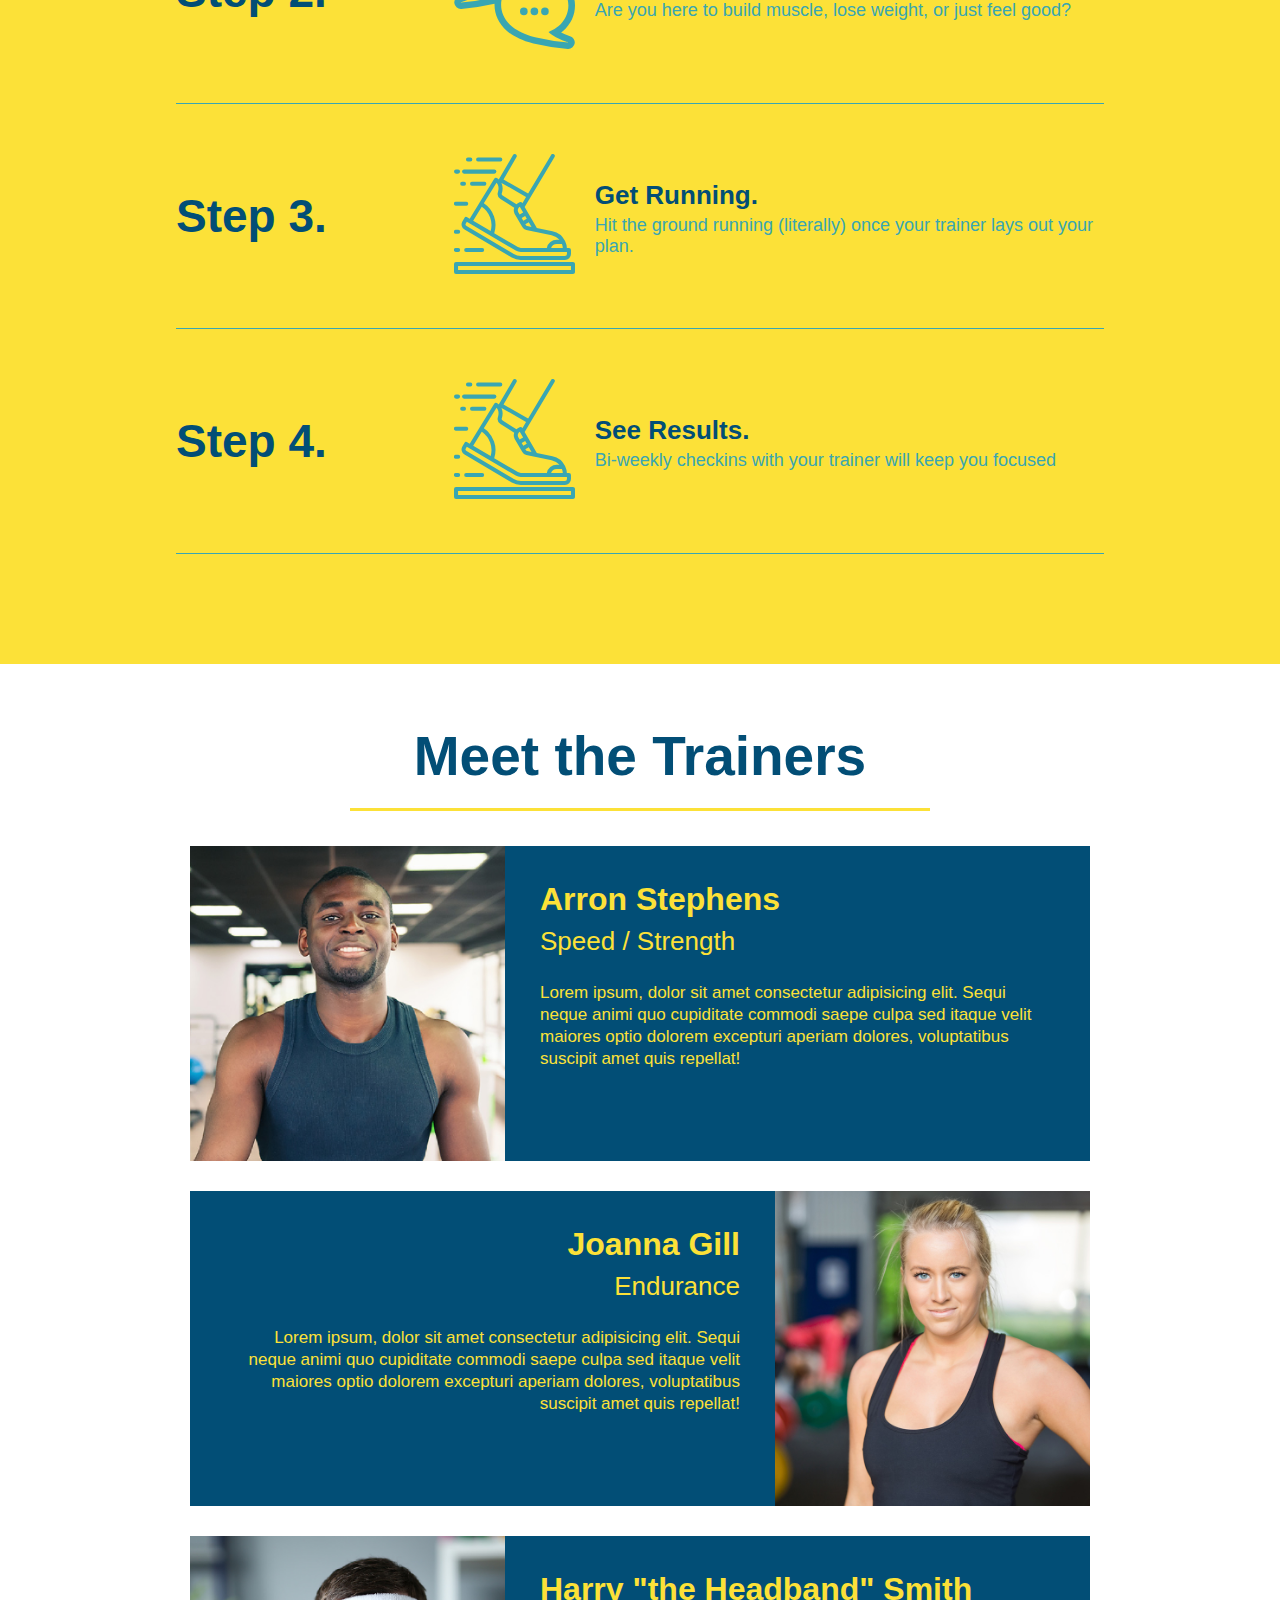
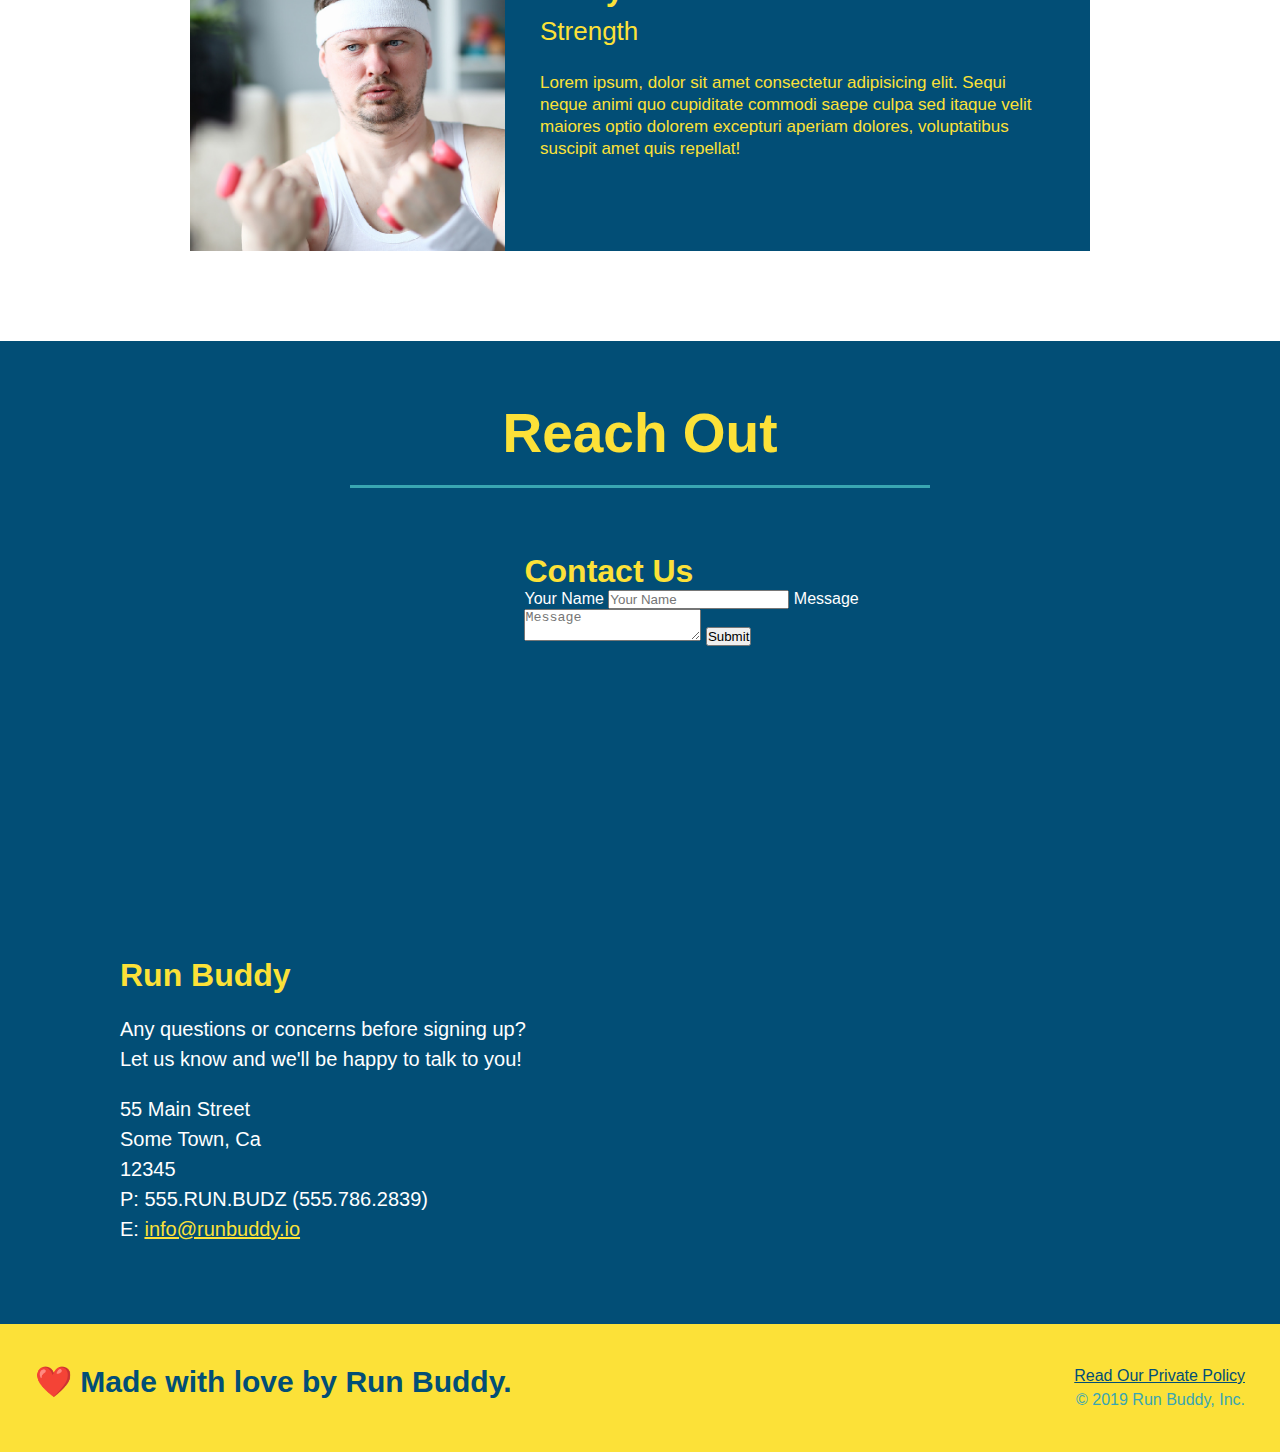
==== commit d42d2588: "added flexbox to the steps" ====
--- a/index.html
+++ b/index.html
@@ -111,31 +111,57 @@
       <div class="flex-row">
         <h2 class="section-title secondary-border">What You Do</h2>
       </div>
-      <div>
-        <img src="./assets/images/step-1.svg" alt="" />
-        <h3>Step 1: <span>Fill Out the Form Above.</span></h3>
-        <p>You're already here, so why not?</p>
-      </div>
-
-      <div>
-        <img src="./assets/images/step-2.svg" alt="" />
-        <h3>Step 2: <span>Consult with One of Our Trainers.</span></h3>
-        <p>Are you here to build muscle, lose weight, or just feel good?</p>
-      </div>
-
-      <div>
-        <img src="./assets/images/step-3.svg" alt="" />
-        <h3>Step 3: <span>Get Running.</span></h3>
-        <p>
-          Hit the ground running (literally) once your trainer lays out your
-          plan.
-        </p>
-      </div>
-
-      <div>
-        <img src="./assets/images/step-4.svg" alt="" />
-        <h3>Step 4: <span>See Results.</span></h3>
-        <p>Bi-weekly checkins with your trainer will keep you focused</p>
+      
+      <div class="step">
+        <h3>Step 1.</h3>
+        <div class="step-info">
+          <div class="step-img">
+            <img src="./assets/images/step-1.svg" alt="" />
+          </div>
+          <div class="step-text">
+            <h4>Fill Out The Form Above</h4>
+            <p>You're already here, so why not?</p>
+          </div>
+        </div>
+      </div>
+
+      <div class="step">
+        <h3>Step 2.</h3>
+        <div class="step-info">
+          <div class="step-img">
+            <img src="./assets/images/step-2.svg" alt="" />
+          </div>
+          <div class="step-text">
+            <h4>Consult with One of Our Trainers.</h4>
+            <p>Are you here to build muscle, lose weight, or just feel good?</p>
+          </div>
+        </div>
+      </div>
+
+      <div class="step">
+        <h3>Step 3.</h3>
+        <div class="step-info">
+          <div class="step-img">
+            <img src="./assets/images/step-3.svg" alt="" />
+          </div>
+          <div class="step-text">
+            <h4>Get Running.</h4>
+            <p>Hit the ground running (literally) once your trainer lays out your plan.</p>
+          </div>
+        </div>
+      </div>
+
+      <div class="step">
+        <h3>Step 4.</h3>
+        <div class="step-info">
+          <div class="step-img">
+            <img src="./assets/images/step-3.svg" alt="" />
+          </div>
+          <div class="step-text">
+            <h4>See Results.</h4>
+            <p>Bi-weekly checkins with your trainer will keep you focused</p>
+          </div>
+        </div>
       </div>
     </section>
 
--- a/assets/css/style.css
+++ b/assets/css/style.css
@@ -152,28 +152,51 @@
   background: #fce138;
 }
 
-.steps div {
-  margin-bottom: 80px;
-}
-
-.steps img {
-  width: 15%;
-  margin: 10px 0;
-}
-
-.steps h3 {
+.step {
+  margin: 50px auto;
+  padding-bottom: 50px;
+  width: 80%;
+  border-bottom: 1px solid #39a6b2;
+  display: flex;
+  flex-wrap: wrap;
+  align-items: center;
+  justify-content: space-between;
+}
+
+.step h3 {
   color: #024e76;
   font-size: 46px;
-  margin-top: 10px;
-}
-
-.steps p {
+  flex: 1 30%;
+}
+.step-info {
+  flex: 2 70%;
+  display: flex;
+  flex-wrap: wrap;
+  align-items: center;
+}
+
+.step-text p {
   color: #39a6b2;
-  font-size: 23px;
-}
-
-.steps span {
-  font-size: 38px;
+  font-size: 18px;
+}
+
+.step-text h4 {
+  font-size: 26px;
+  line-height: 1.5;
+  color: #024e76;
+}
+
+.step-img {
+  flex: 1 12%;
+  margin-right: 20px;
+}
+
+.step-img img {
+  max-width: 100%;
+}
+
+.step-text {
+  flex: 12;
 }
 
 .section-title {
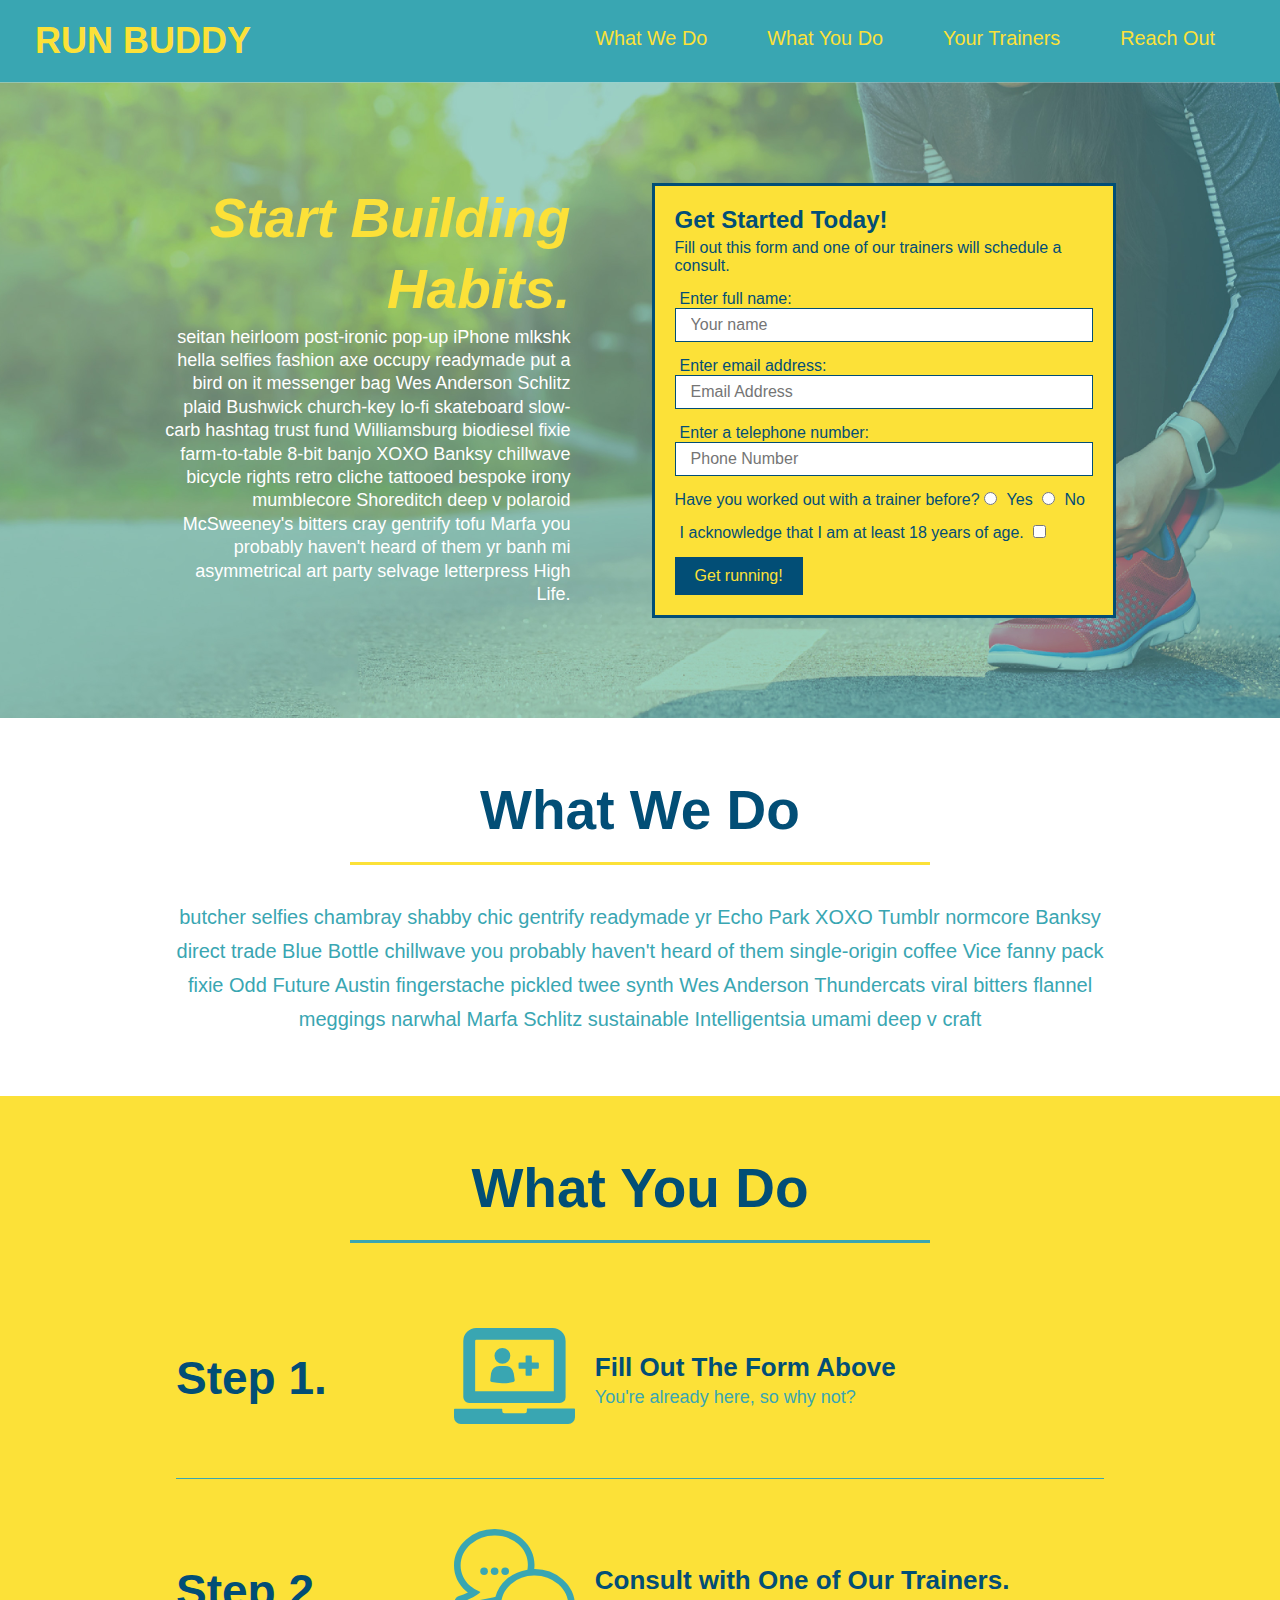
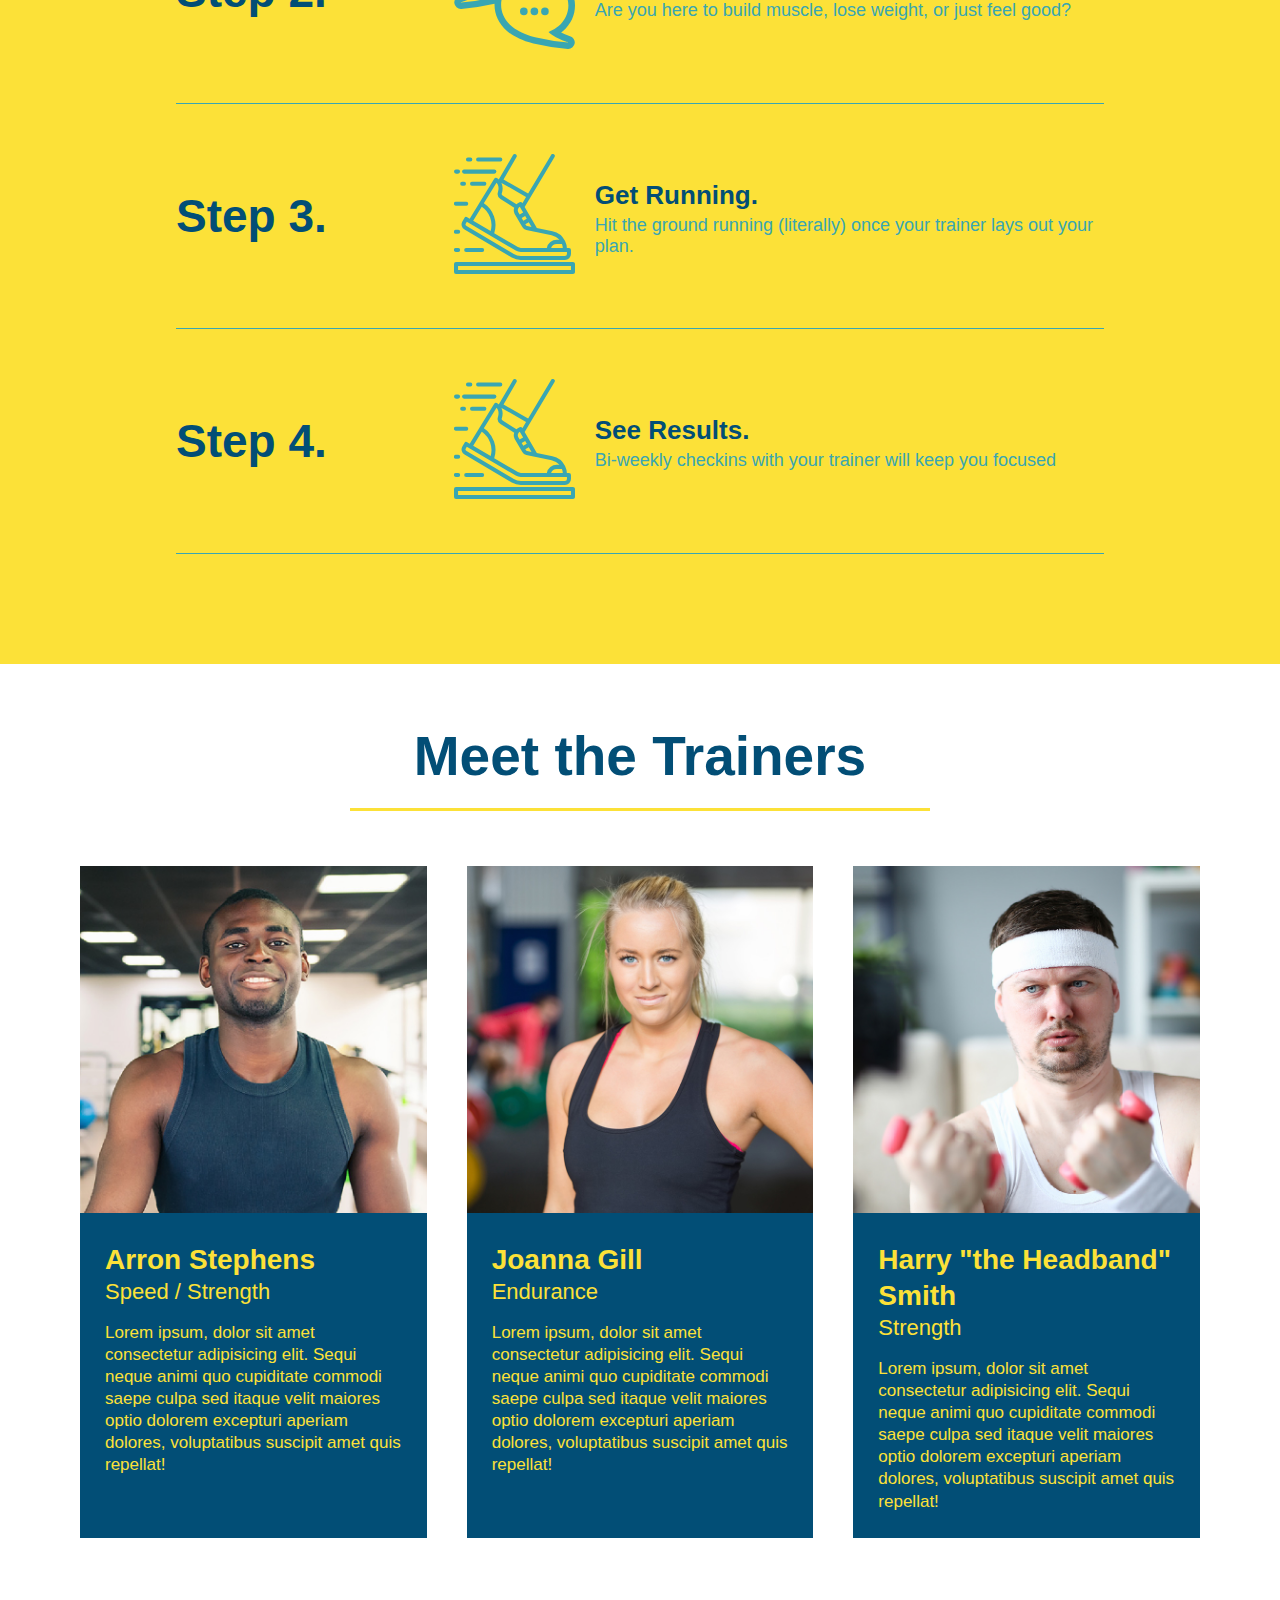
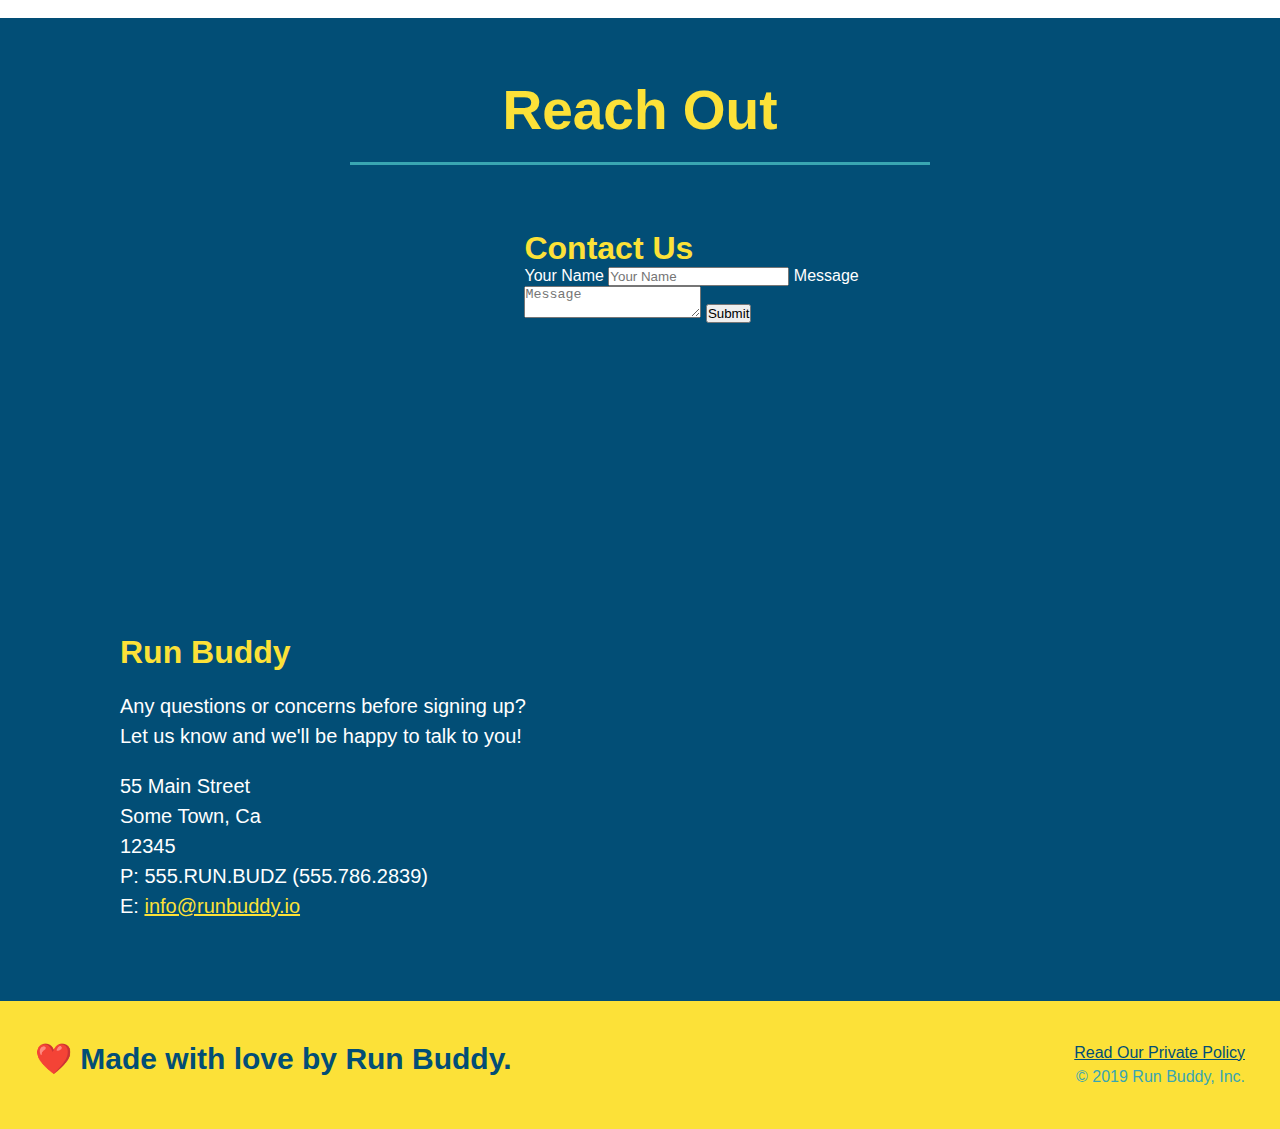
==== commit 2009d846: "added flexbox to the trainers" ====
--- a/index.html
+++ b/index.html
@@ -35,7 +35,14 @@
       <div class="hero-cta">
         <h2>Start Building Habits.</h2>
         <p>
-          seitan heirloom post-ironic pop-up iPhone mlkshk hella selfies fashion axe occupy readymade put a bird on it messenger bag Wes Anderson Schlitz plaid Bushwick church-key lo-fi skateboard slow-carb hashtag trust fund Williamsburg biodiesel fixie farm-to-table 8-bit banjo XOXO Banksy chillwave bicycle rights retro cliche tattooed bespoke irony mumblecore Shoreditch deep v polaroid McSweeney's bitters cray gentrify tofu Marfa you probably haven't heard of them yr banh mi asymmetrical art party selvage letterpress High Life.
+          seitan heirloom post-ironic pop-up iPhone mlkshk hella selfies fashion
+          axe occupy readymade put a bird on it messenger bag Wes Anderson
+          Schlitz plaid Bushwick church-key lo-fi skateboard slow-carb hashtag
+          trust fund Williamsburg biodiesel fixie farm-to-table 8-bit banjo XOXO
+          Banksy chillwave bicycle rights retro cliche tattooed bespoke irony
+          mumblecore Shoreditch deep v polaroid McSweeney's bitters cray
+          gentrify tofu Marfa you probably haven't heard of them yr banh mi
+          asymmetrical art party selvage letterpress High Life.
         </p>
       </div>
       <div class="hero-form">
@@ -111,7 +118,7 @@
       <div class="flex-row">
         <h2 class="section-title secondary-border">What You Do</h2>
       </div>
-      
+
       <div class="step">
         <h3>Step 1.</h3>
         <div class="step-info">
@@ -146,7 +153,10 @@
           </div>
           <div class="step-text">
             <h4>Get Running.</h4>
-            <p>Hit the ground running (literally) once your trainer lays out your plan.</p>
+            <p>
+              Hit the ground running (literally) once your trainer lays out your
+              plan.
+            </p>
           </div>
         </div>
       </div>
@@ -166,61 +176,64 @@
     </section>
 
     <!-- "meet the trainers" section -->
-    <section id="your-trainers" class="trainers">
+    <section id="your-trainers">
       <div class="flex-row">
         <h2 class="section-title primary-border">Meet the Trainers</h2>
       </div>
-      <article class="trainer">
-        <img
-          src="./assets/images/trainer-1.jpg"
-          alt="Arron Stephens in his
+
+      <div class="trainers">
+        <article class="trainer">
+          <img
+            src="./assets/images/trainer-1.jpg"
+            alt="Arron Stephens in his
         workout clothes, ready to pump iron"
-        />
-        <div class="trainer-bio text-left">
-          <h3>Arron Stephens</h3>
-          <h4>Speed / Strength</h4>
-          <p>
-            Lorem ipsum, dolor sit amet consectetur adipisicing elit. Sequi
-            neque animi quo cupiditate commodi saepe culpa sed itaque velit
-            maiores optio dolorem excepturi aperiam dolores, voluptatibus
-            suscipit amet quis repellat!
-          </p>
-        </div>
-      </article>
-
-      <article class="trainer">
-        <div class="trainer-bio text-right">
-          <h3>Joanna Gill</h3>
-          <h4>Endurance</h4>
-          <p>
-            Lorem ipsum, dolor sit amet consectetur adipisicing elit. Sequi
-            neque animi quo cupiditate commodi saepe culpa sed itaque velit
-            maiores optio dolorem excepturi aperiam dolores, voluptatibus
-            suscipit amet quis repellat!
-          </p>
-        </div>
-        <img
-          src="./assets/images/trainer-2.jpg"
-          alt="Joanna Gill cooling off after a workout"
-        />
-      </article>
-
-      <article class="trainer">
-        <img
-          src="./assets/images/trainer-3.jpg"
-          alt="Harry Smith wearing a headband and lifting comically small pink weights"
-        />
-        <div class="trainer-bio text-left">
-          <h3>Harry "the Headband" Smith</h3>
-          <h4>Strength</h4>
-          <p>
-            Lorem ipsum, dolor sit amet consectetur adipisicing elit. Sequi
-            neque animi quo cupiditate commodi saepe culpa sed itaque velit
-            maiores optio dolorem excepturi aperiam dolores, voluptatibus
-            suscipit amet quis repellat!
-          </p>
-        </div>
-      </article>
+          />
+          <div class="trainer-bio">
+            <h3 class="trainer-name">Arron Stephens</h3>
+            <h4 class="trainer-role">Speed / Strength</h4>
+            <p>
+              Lorem ipsum, dolor sit amet consectetur adipisicing elit. Sequi
+              neque animi quo cupiditate commodi saepe culpa sed itaque velit
+              maiores optio dolorem excepturi aperiam dolores, voluptatibus
+              suscipit amet quis repellat!
+            </p>
+          </div>
+        </article>
+
+        <article class="trainer">
+          <img
+            src="./assets/images/trainer-2.jpg"
+            alt="Joanna Gill cooling off after a workout"
+          />
+          <div class="trainer-bio">
+            <h3 class="trainer-name">Joanna Gill</h3>
+            <h4 class="trainer-role">Endurance</h4>
+            <p>
+              Lorem ipsum, dolor sit amet consectetur adipisicing elit. Sequi
+              neque animi quo cupiditate commodi saepe culpa sed itaque velit
+              maiores optio dolorem excepturi aperiam dolores, voluptatibus
+              suscipit amet quis repellat!
+            </p>
+          </div>
+        </article>
+
+        <article class="trainer">
+          <img
+            src="./assets/images/trainer-3.jpg"
+            alt="Harry Smith wearing a headband and lifting comically small pink weights"
+          />
+          <div class="trainer-bio">
+            <h3 class="trainer-name">Harry "the Headband" Smith</h3>
+            <h4 class="trainer-role">Strength</h4>
+            <p>
+              Lorem ipsum, dolor sit amet consectetur adipisicing elit. Sequi
+              neque animi quo cupiditate commodi saepe culpa sed itaque velit
+              maiores optio dolorem excepturi aperiam dolores, voluptatibus
+              suscipit amet quis repellat!
+            </p>
+          </div>
+        </article>
+      </div>
     </section>
 
     <!-- "reach out" section -->
@@ -238,14 +251,14 @@
         <div class="contact-form">
           <h3>Contact Us</h3>
           <form>
-             <label for="contact-name">Your Name</label>
-             <input type="text" id="contact-name" placeholder="Your Name" />
-        
-             <label for="contact-message">Message</label>
-             <textarea id="contact-message" placeholder="Message"></textarea>
-        
-             <button type="submit">Submit</button>
-            </form>
+            <label for="contact-name">Your Name</label>
+            <input type="text" id="contact-name" placeholder="Your Name" />
+
+            <label for="contact-message">Message</label>
+            <textarea id="contact-message" placeholder="Message"></textarea>
+
+            <button type="submit">Submit</button>
+          </form>
         </div>
         <div>
           <h3>Run Buddy</h3>
--- a/assets/css/style.css
+++ b/assets/css/style.css
@@ -145,7 +145,7 @@
   width: 80%;
   font-size: 20px;
   margin: 0 auto;
-  text-align: center
+  text-align: center;
 }
 
 .steps {
@@ -218,42 +218,41 @@
 }
 
 .trainers {
-
+  width: 100%;
+  margin: 0 auto;
+  display: flex;
+  flex-wrap: wrap;
+  justify-content: space-around;
 }
 
 .trainer {
-  width: 900px;
-  margin: 0 auto 30px auto;
+  margin: 20px;
   background: #024e76;
   color: #fce138;
-  overflow: auto;
+  flex: 1;
 }
 
 .trainer img {
-  width: 35%;
-  float: left;
+  width: 100%;
 }
 
 .trainer-bio {
-  padding: 35px;
-  float: left;
-  width: 65%;
+  padding: 25px;
+  line-height: 1.3;
 }
 
 .trainer-bio h3 {
-  font-size: 32px;
-  margin-bottom: 8px;
+  font-size: 28px;
 }
 
 .trainer-bio h4 {
   font-weight: lighter;
-  font-size: 26px;
-  margin-bottom: 25px;
+  font-size: 22px;
+  margin-bottom: 15px;
 }
 
 .trainer-bio p {
   font-size: 17px;
-  line-height: 1.3;
 }
 
 .text-left {
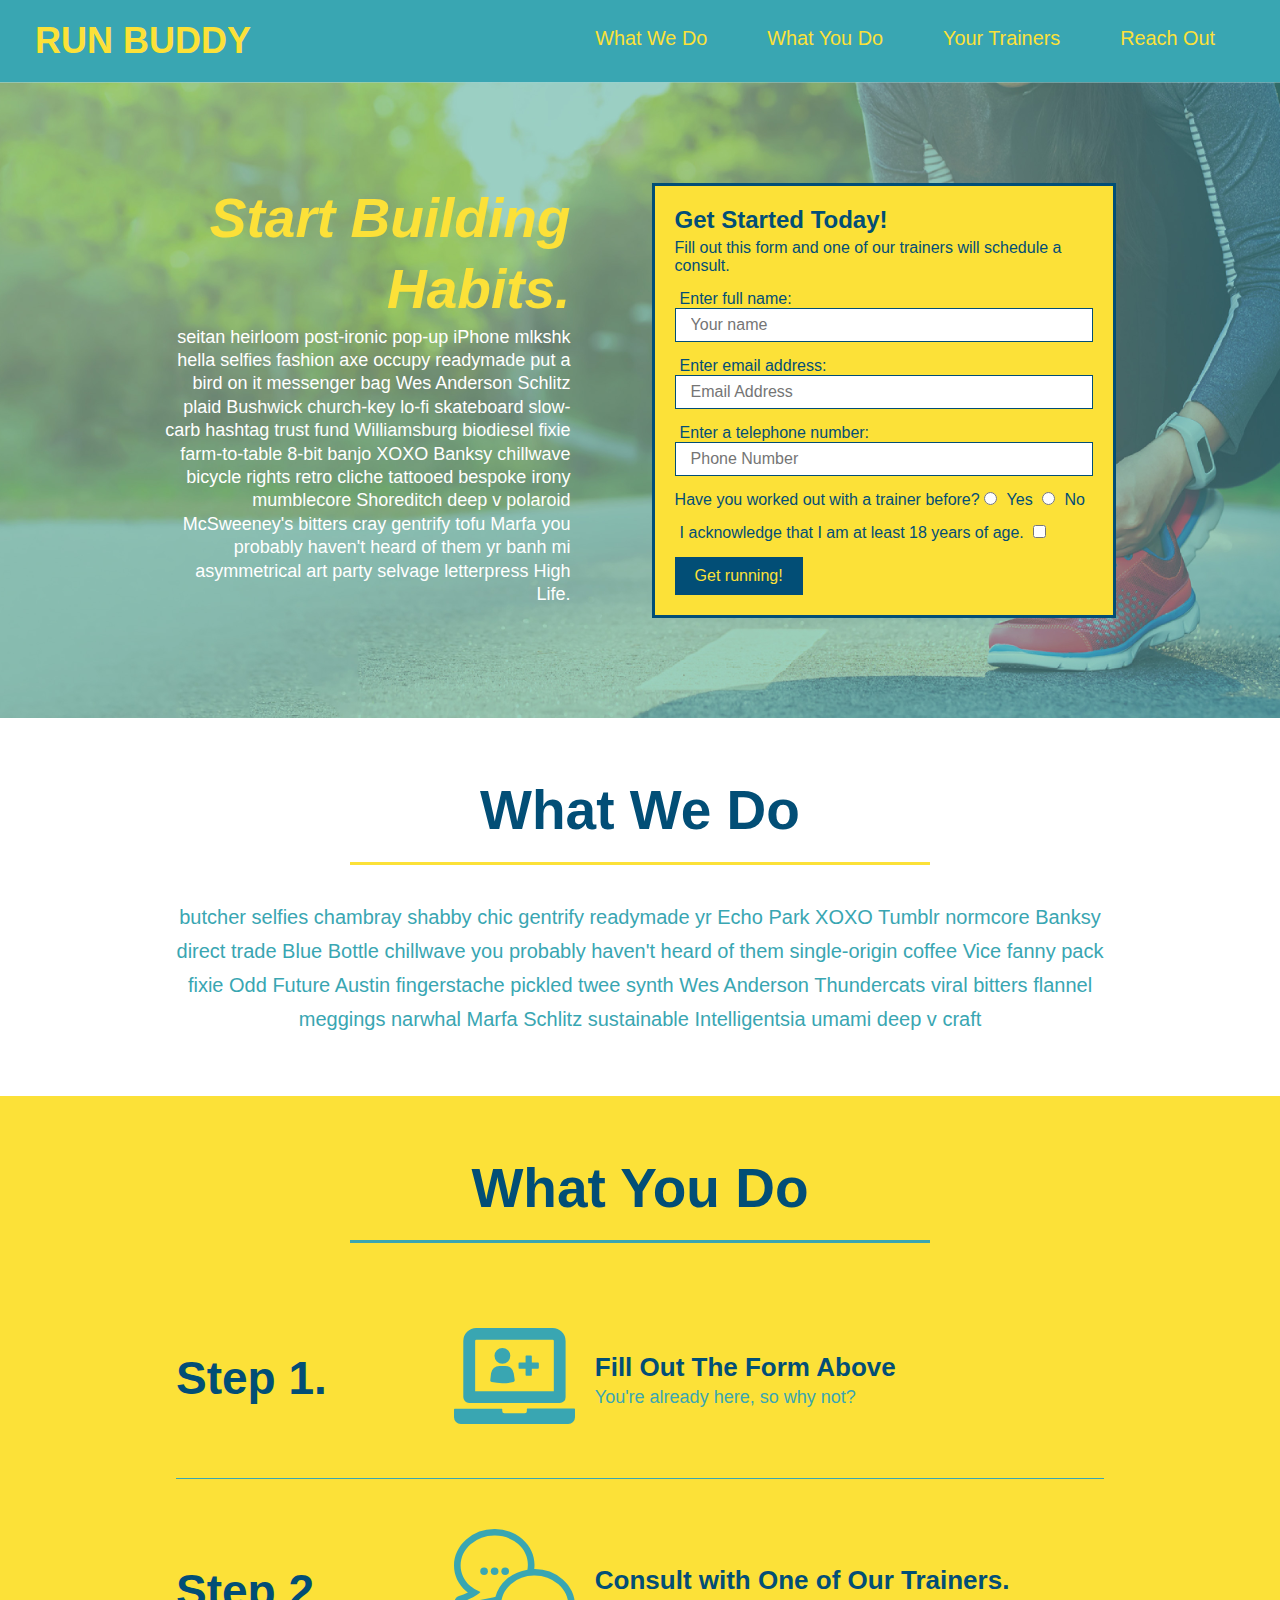
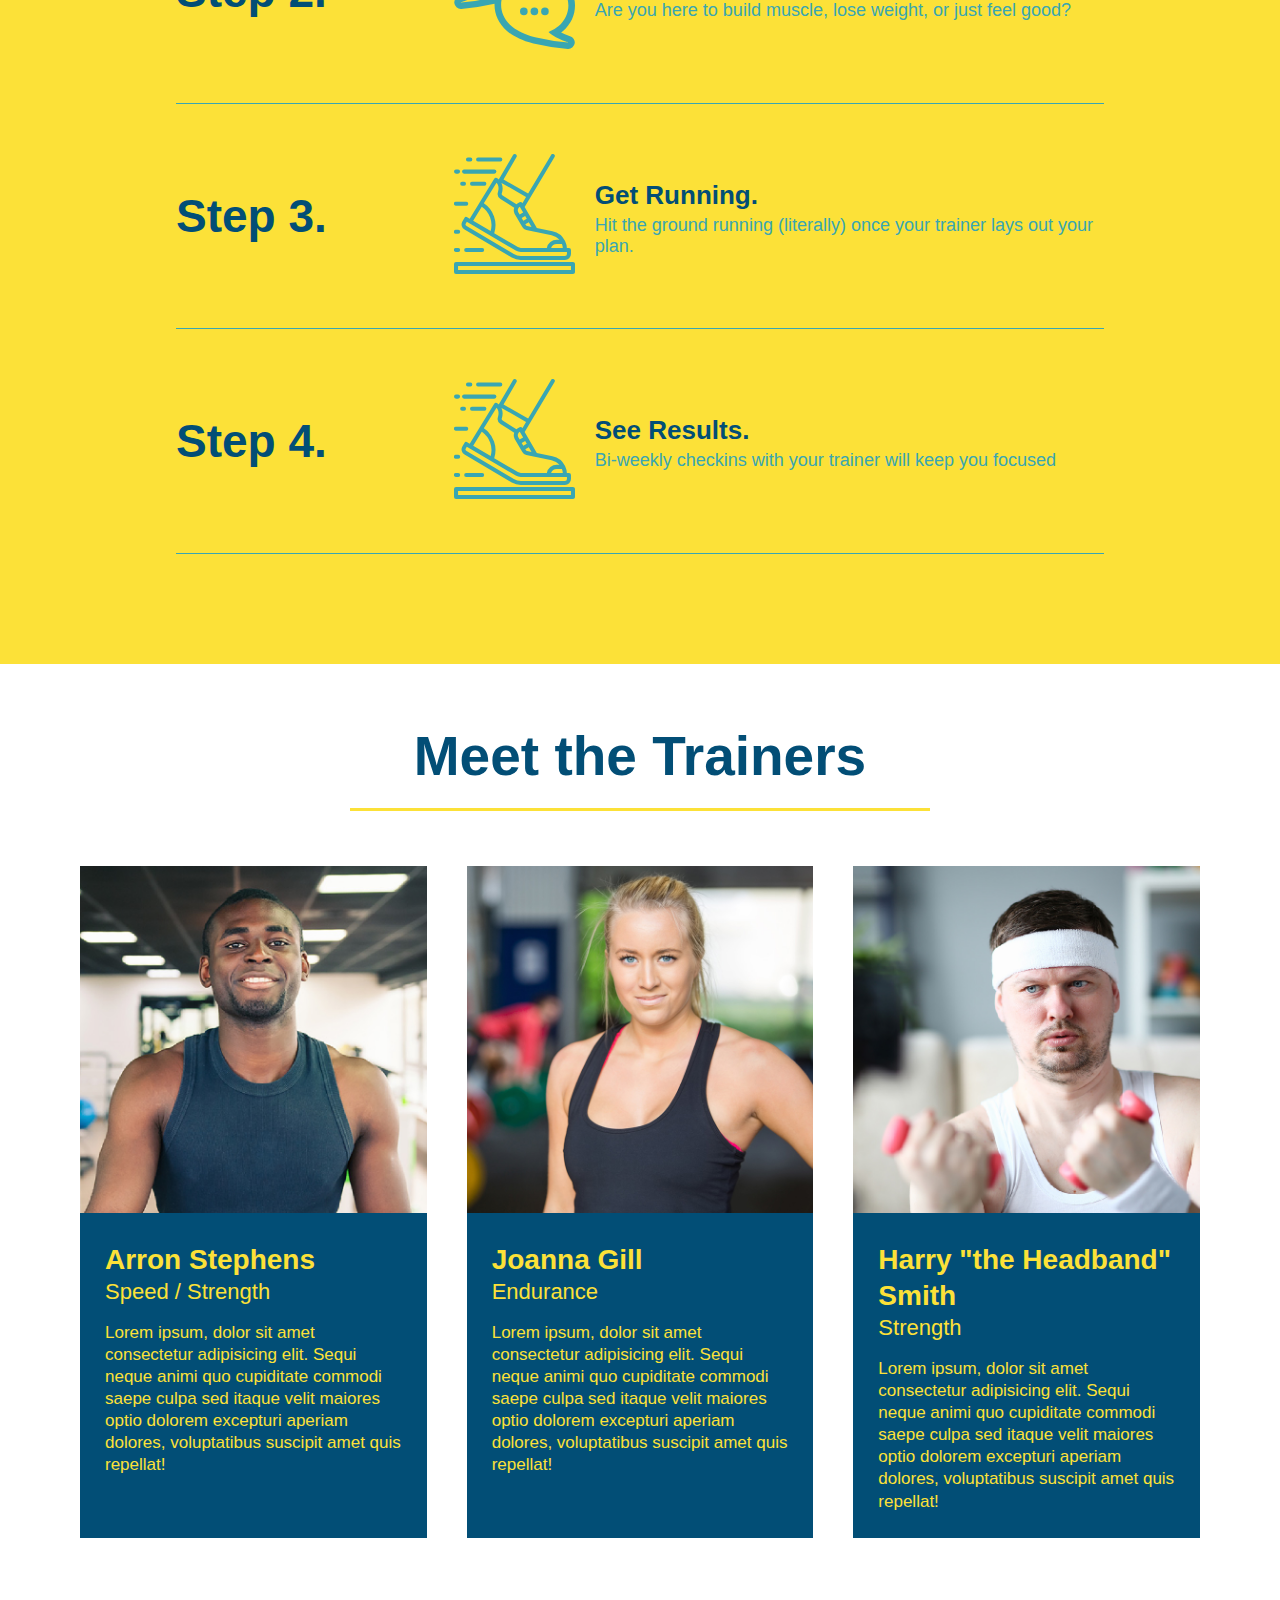
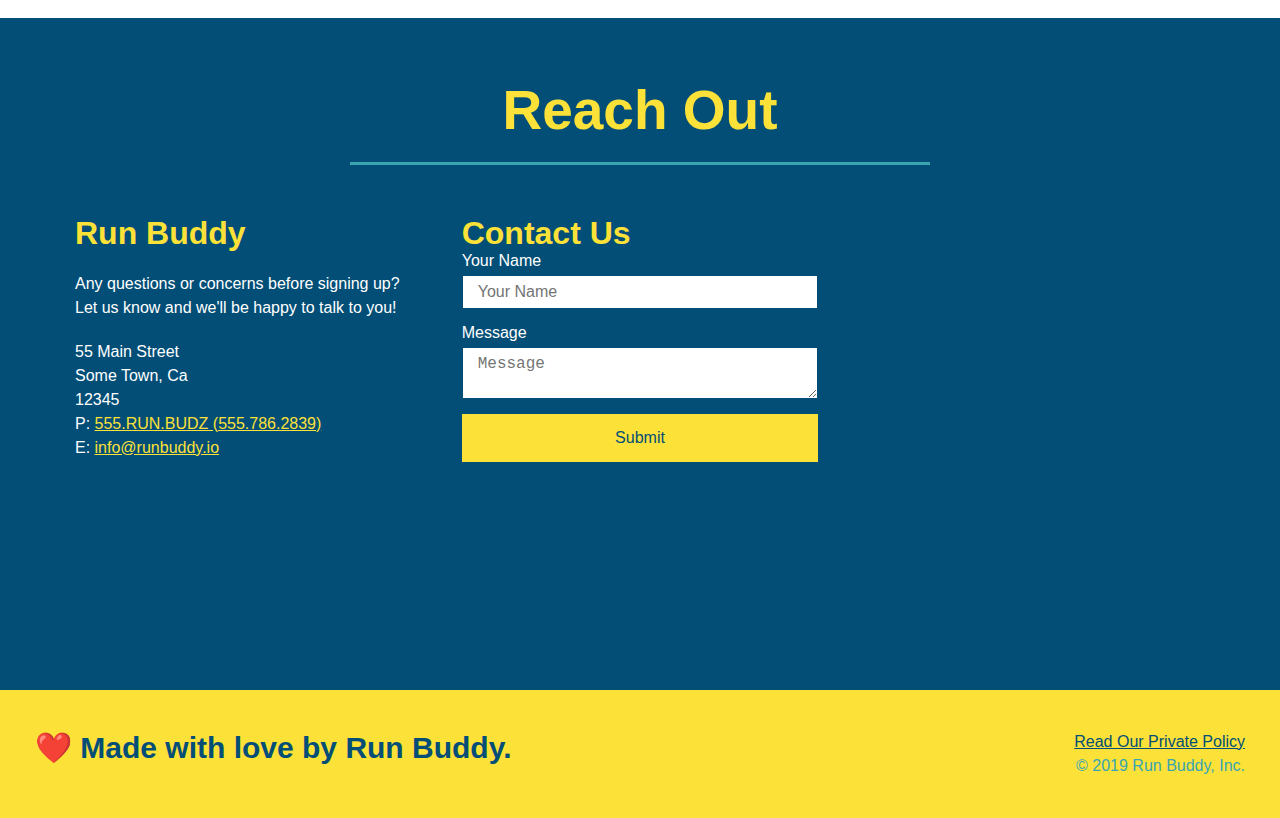
==== commit a72a340f: "added flexbox to reach out section" ====
--- a/index.html
+++ b/index.html
@@ -242,24 +242,6 @@
         <h2 class="section-title secondary-border">Reach Out</h2>
       </div>
       <div class="contact-info">
-        <iframe
-          src="https://www.google.com/maps/embed?pb=!1m18!1m12!1m3!1d3147.1079747227936!2d-120.42364418397035!3d37.92790791110593!2m3!1f0!2f0!3f0!3m2!1i1024!2i768!4f13.1!3m3!1m2!1s0x8090c49129b6ac57%3A0xb56c7eb95a2cd8bd!2sMain%20St%2C%20California%2095327!5e0!3m2!1sen!2sus!4v1616426329495!5m2!1sen!2sus"
-          style="border: 0"
-          allowfullscreen=""
-          loading="lazy"
-        ></iframe>
-        <div class="contact-form">
-          <h3>Contact Us</h3>
-          <form>
-            <label for="contact-name">Your Name</label>
-            <input type="text" id="contact-name" placeholder="Your Name" />
-
-            <label for="contact-message">Message</label>
-            <textarea id="contact-message" placeholder="Message"></textarea>
-
-            <button type="submit">Submit</button>
-          </form>
-        </div>
         <div>
           <h3>Run Buddy</h3>
           <p>
@@ -267,14 +249,35 @@
             <br />
             Let us know and we'll be happy to talk to you!
           </p>
+
           <address>
             55 Main Street <br />
             Some Town, Ca <br />
-            12345<br />
-            P: 555.RUN.BUDZ (555.786.2839)<br />
-            E: <a href="mailto:info@runbuddy.io">info@runbuddy.io</a>
+            12345 <br />
+            P: <a href="tel:555.786.2839">555.RUN.BUDZ (555.786.2839)</a><br />
+            E: <a href="mailto://info@runbuddy.io">info@runbuddy.io</a>
           </address>
         </div>
+
+        <div class="contact-form">
+          <h3>Contact Us</h3>
+          <form>
+            <label for="contact-name">Your Name</label>
+            <input type="text" id="contact-name" placeholder="Your Name" />
+
+            <label for="contact-message">Message</label>
+            <textarea id="contact-message" placeholder="Message"></textarea>
+
+            <button type="submit">Submit</button>
+          </form>
+        </div>
+
+        <iframe
+          src="https://www.google.com/maps/embed?pb=!1m14!1m12!1m3!1d12182.30520634488!2d-74.0652613!3d40.2407219!2m3!1f0!2f0!3f0!3m2!1i1024!2i768!4f13.1!5e0!3m2!1sen!2sus!4v1561060983193!5m2!1sen!2sus"
+          frameborder="0"
+          style="border: 0"
+          allowfullscreen
+        ></iframe>
       </div>
     </section>
 
--- a/assets/css/style.css
+++ b/assets/css/style.css
@@ -275,17 +275,22 @@
   color: #fce138;
 }
 
+.contact-info {
+  display: flex;
+  justify-content: space-between;
+  flex-wrap: wrap;
+}
+
+.contact-info > * {
+  flex: 1;
+  margin: 15px;
+}
+
 .contact-info iframe {
-  width: 400px;
   height: 400px;
 }
 
 .contact-info div {
-  width: 410px;
-  display: inline-block;
-  vertical-align: top;
-  text-align: left;
-  margin: 30px 0 0 60px;
   color: white;
 }
 
@@ -298,10 +303,32 @@
 .contact-info address {
   margin: 20px 0;
   line-height: 1.5;
-  font-size: 20px;
+  font-size: 16px;
   font-style: normal;
 }
 
 .contact-info a {
   color: #fce138;
 }
+
+.contact-form input,
+.contact-form textarea {
+  border: 1px solid #024e76;
+  display: block;
+  padding: 7px 15px;
+  font-size: 16px;
+  color: #024e76;
+  width: 100%;
+  margin-bottom: 15px;
+  margin-top: 5px;
+}
+
+.contact-form button {
+  width: 100%;
+  border: none;
+  background: #fce138;
+  color: #024e76;
+  text-align: center;
+  padding: 15px 0;
+  font-size: 16px;
+}
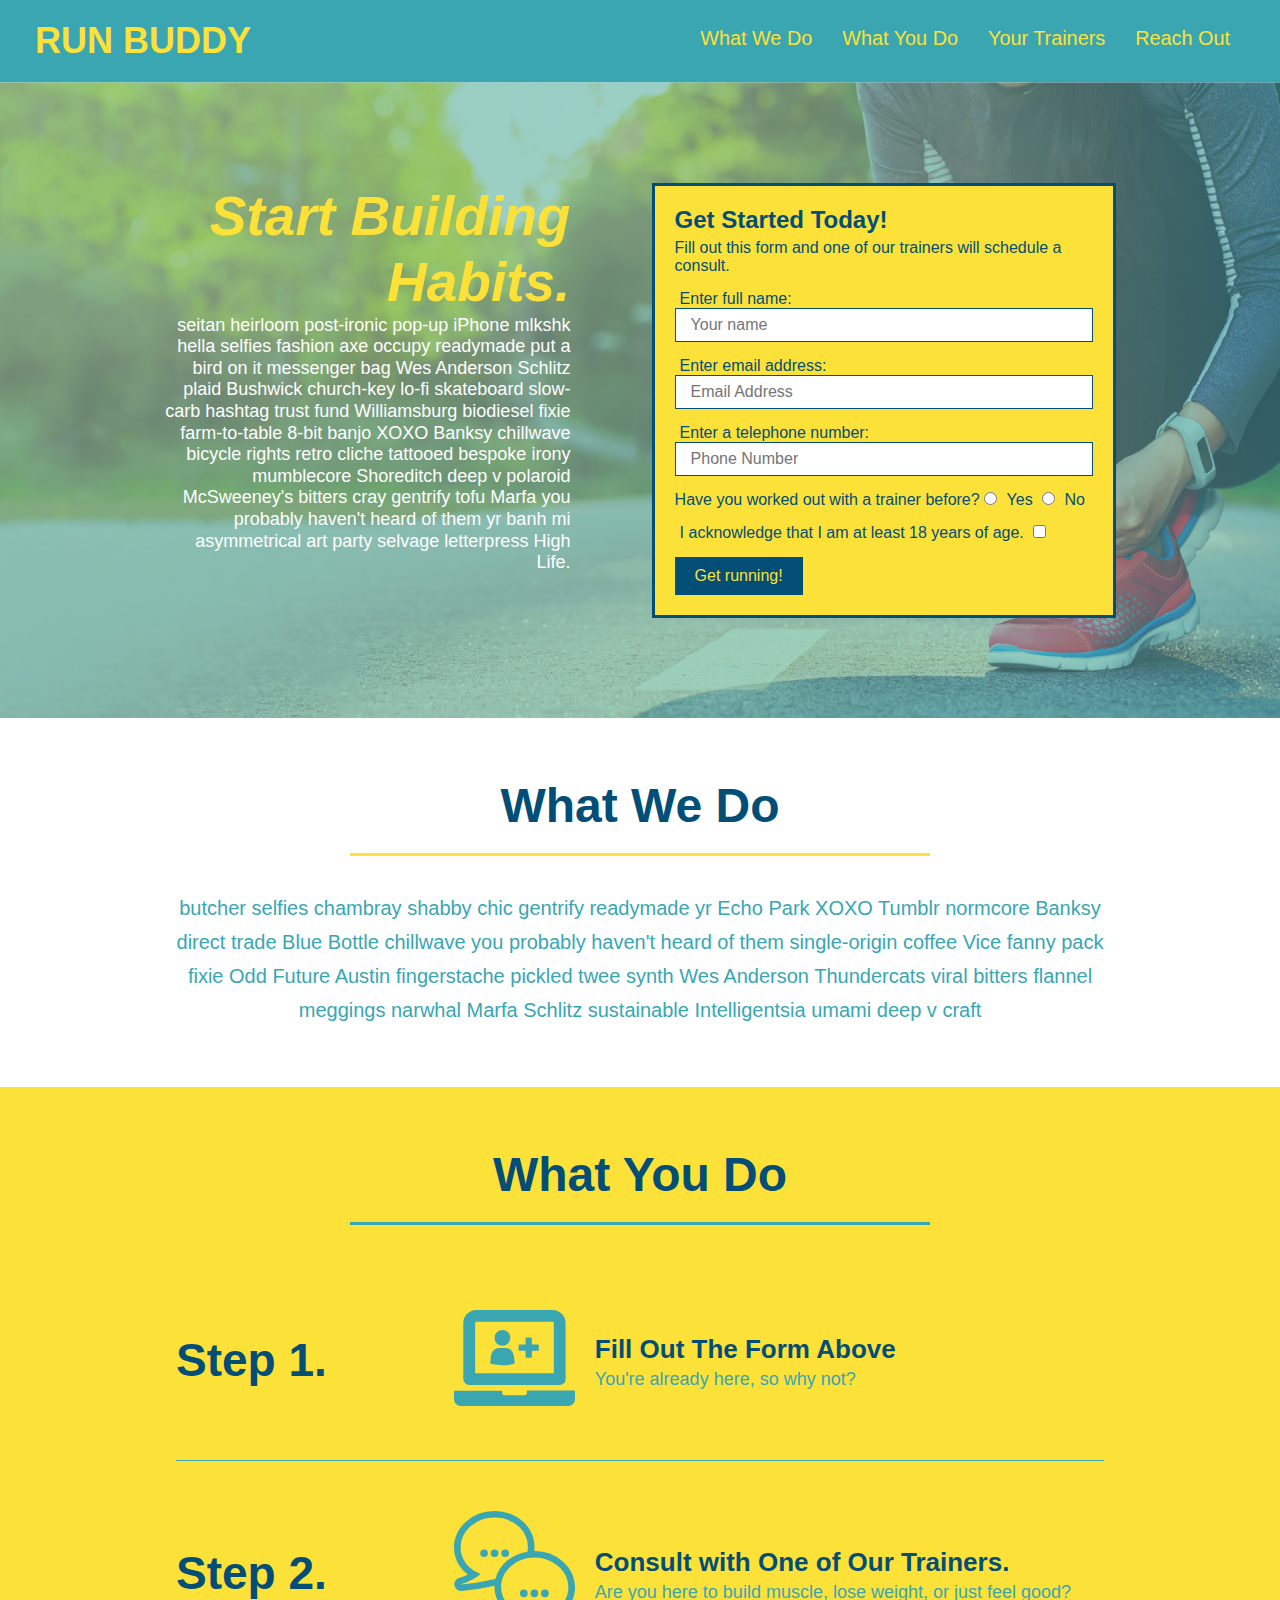
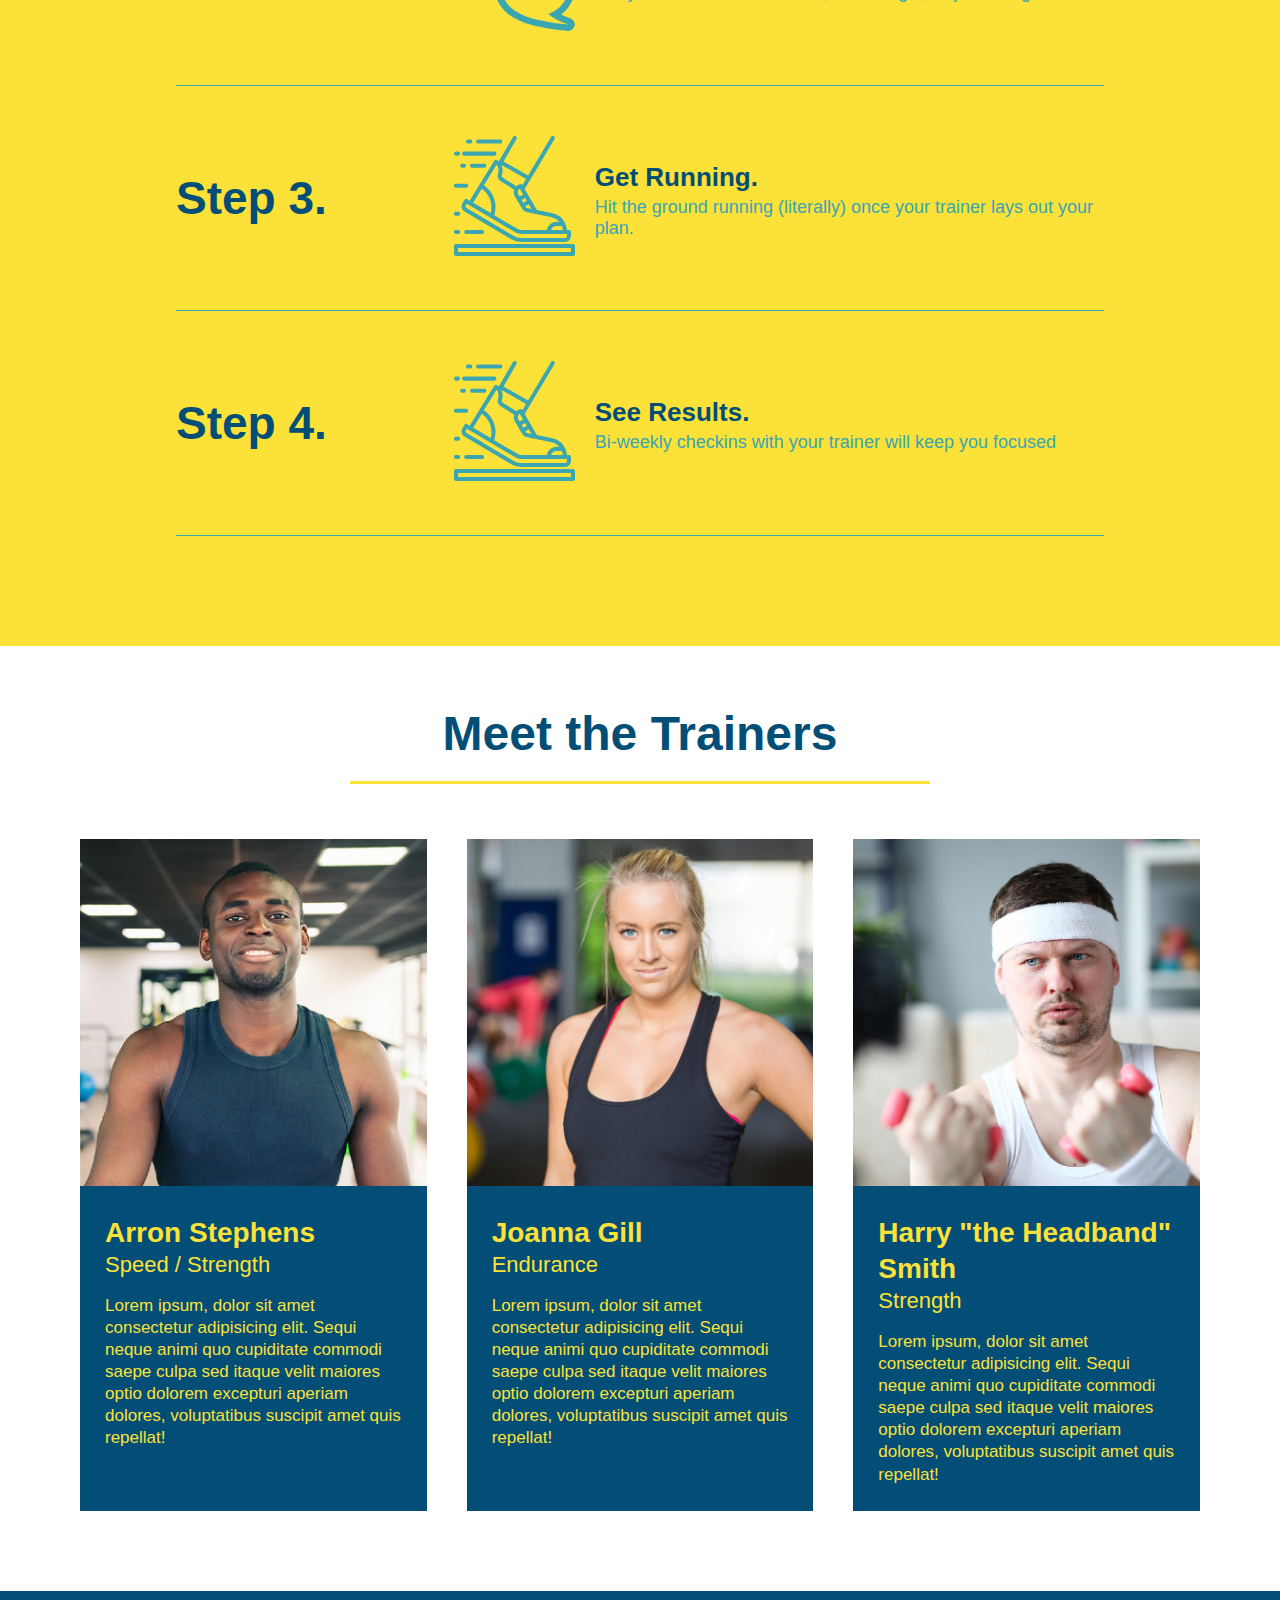
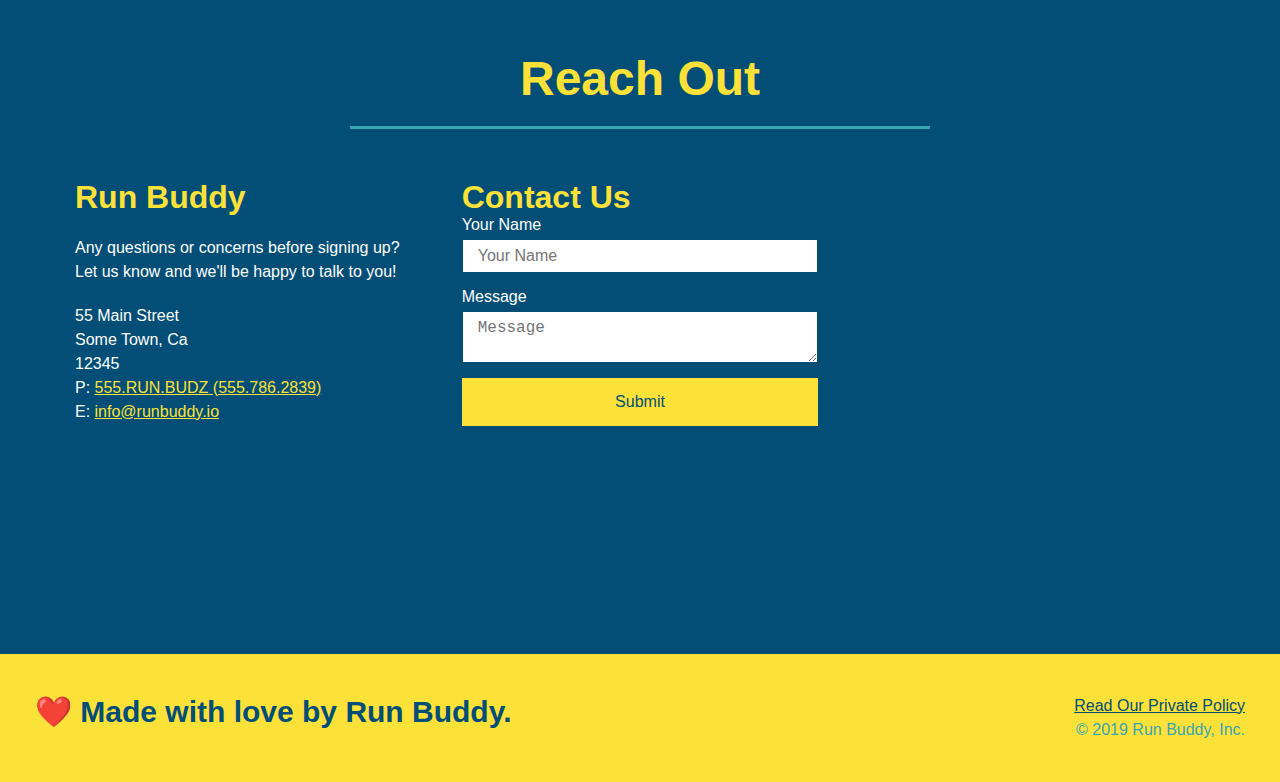
==== commit 3721ecc0: "added media query definitions" ====
--- a/index.html
+++ b/index.html
@@ -2,6 +2,7 @@
 <html lang="en">
   <head>
     <meta charset="UTF-8" />
+    <meta name="viewport" content="width=device-width, initial-scale=1.0" />
     <title>Run Buddy</title>
     <link rel="stylesheet" href="./assets/css/style.css" />
   </head>
--- a/assets/css/style.css
+++ b/assets/css/style.css
@@ -37,7 +37,7 @@
 }
 
 header nav ul li a {
-  margin: 0 30px;
+  padding: 10px 15px;
   font-weight: lighter;
   font-size: 1.55vw;
 }
@@ -78,6 +78,7 @@
 .hero {
   display: flex;
   justify-content: center;
+  align-items: flex-start;
   flex-wrap: wrap;
   background-image: url("../images/hero-bg.jpg");
   background-size: cover;
@@ -90,7 +91,7 @@
   margin: 3.5%;
   color: #fff;
   font-size: 18px;
-  line-height: 1.3;
+  line-height: 1.2;
 }
 
 .hero-cta h2 {
@@ -200,7 +201,7 @@
 }
 
 .section-title {
-  font-size: 55px;
+  font-size: 48px;
   color: #024e76;
   border-bottom: 3px solid;
   padding-bottom: 20px;
@@ -332,3 +333,15 @@
   padding: 15px 0;
   font-size: 16px;
 }
+
+/* MEDIA QUERY FOR SMALLER DESKTOP SCREENS AND SMALLER */
+@media screen and (max-width: 980px) {
+}
+
+/* MEDIA QUERY FOR TABLETS AND SMALLER */
+@media screen and (max-width: 768px) {
+}
+
+/* MEDIA QUERY FOR MOBILE PHONES AND SMALLER */
+@media screen and (max-width: 575px) {
+}
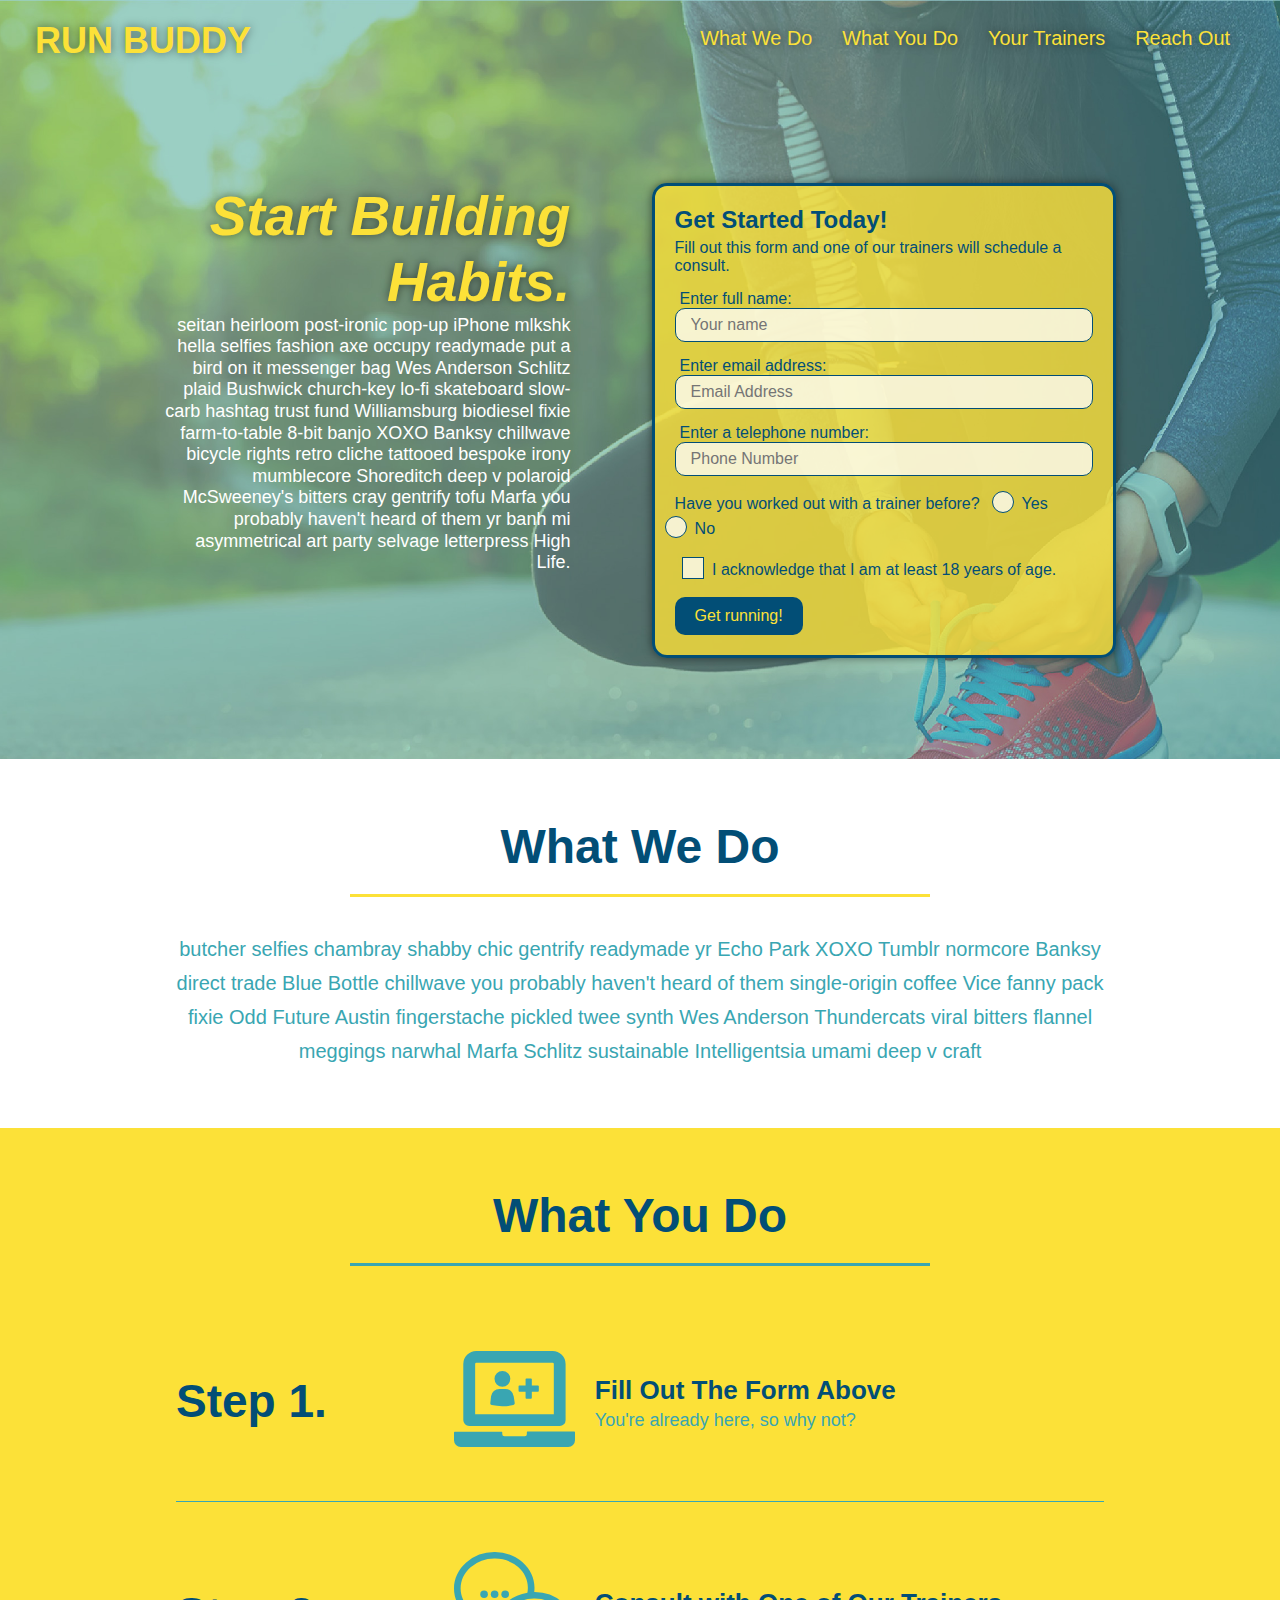
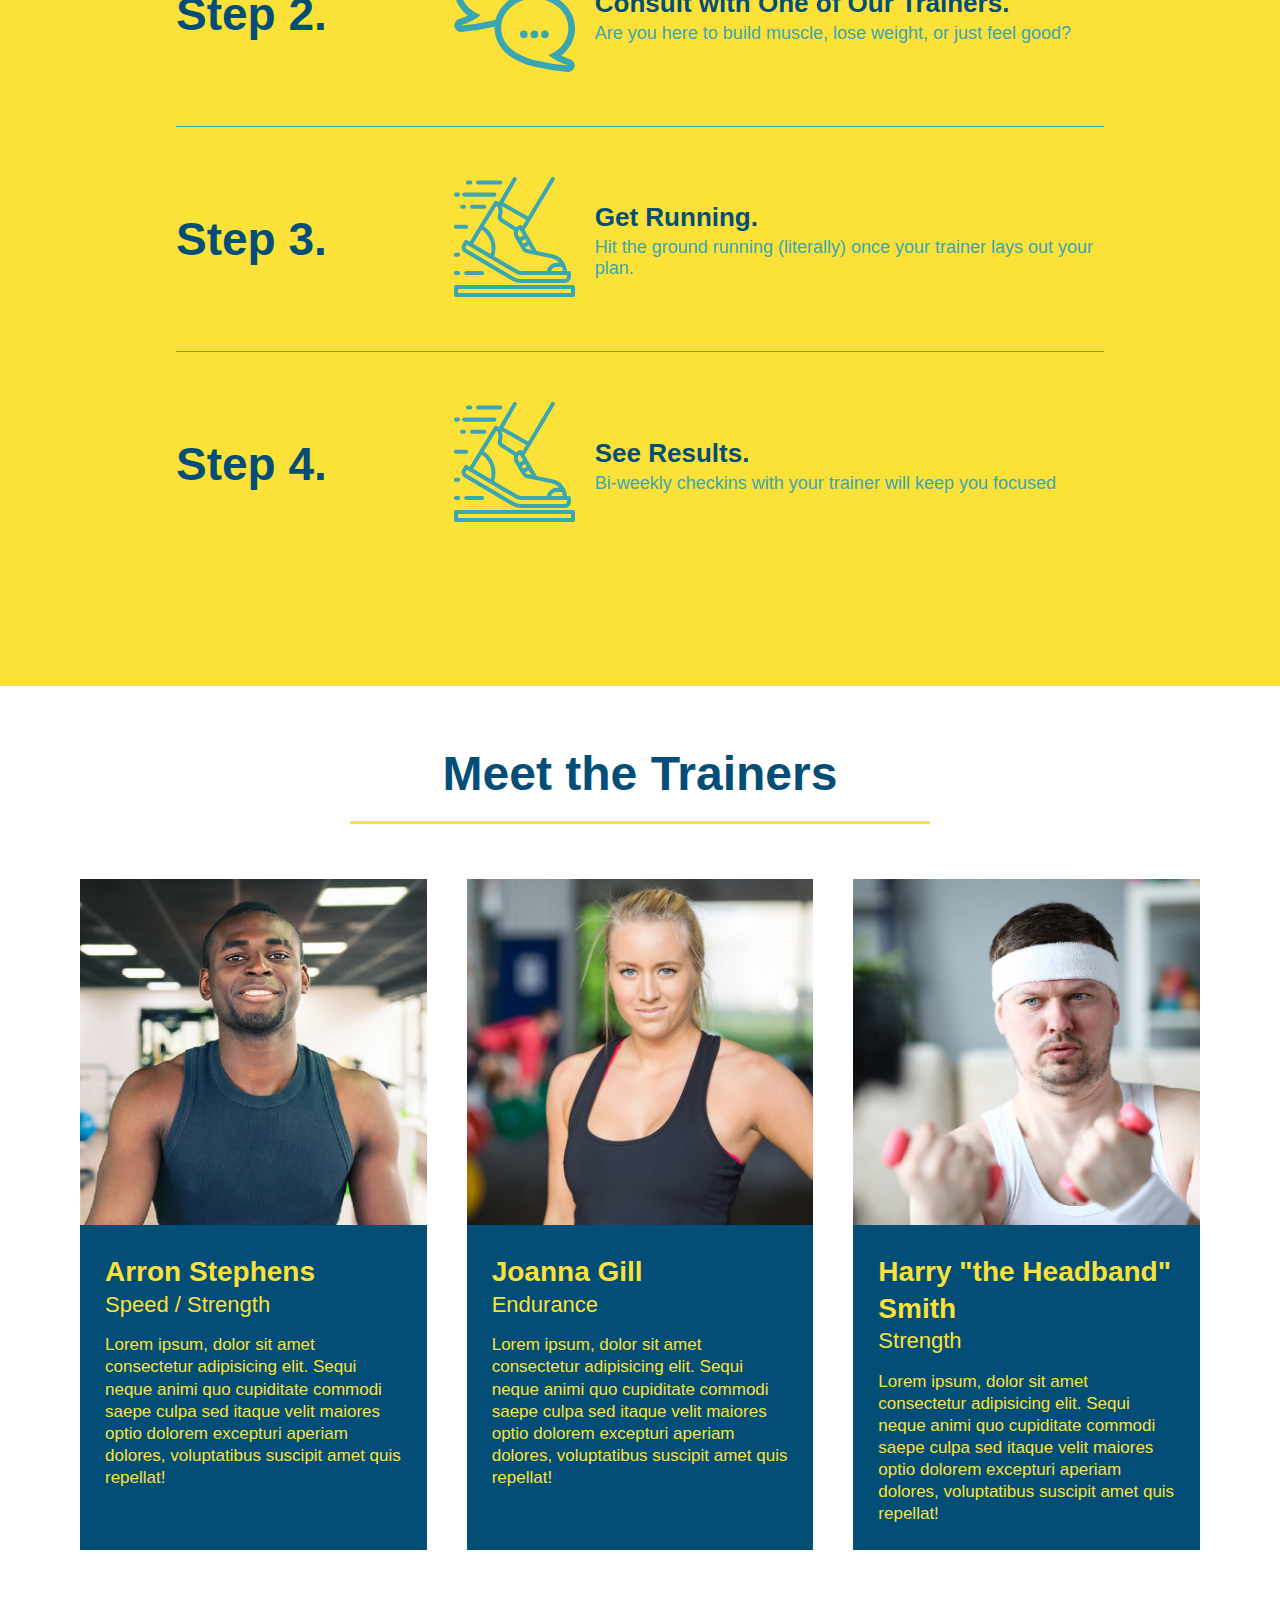
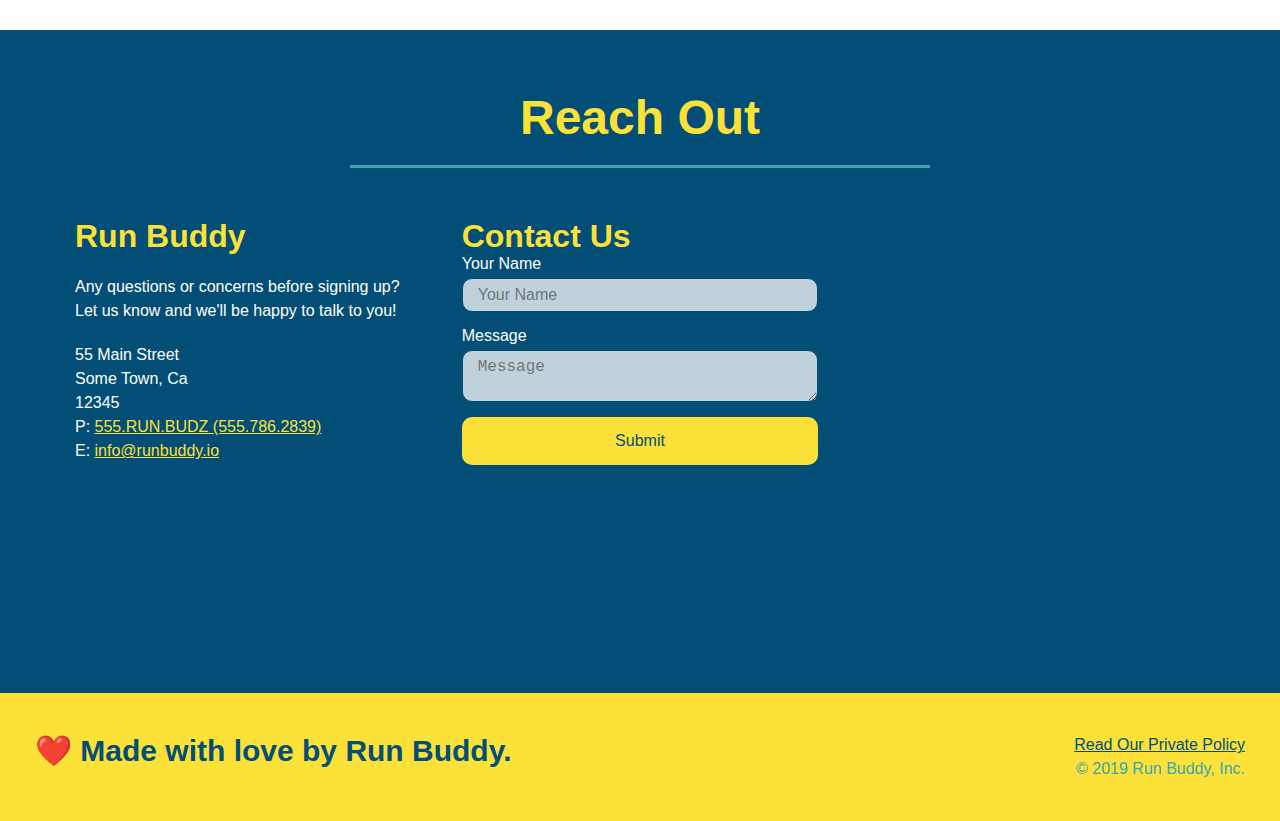
==== commit 5ad20dad: "added final css touches" ====
--- a/index.html
+++ b/index.html
@@ -81,16 +81,22 @@
 
           <p>
             Have you worked out with a trainer before?
-            <input type="radio" name="trainer-confirm" id="trainer-yes" />
-            <label for="trainer-yes">Yes</label>
-            <input type="radio" name="trainer-confirm" id="trainer-no" />
-            <label for="trainer-no">No</label>
+            <span class="radio-wrapper">
+              <input type="radio" name="trainer-confirm" id="trainer-yes" />
+              <label for="trainer-yes">Yes</label>
+            </span>
+            <span class="radio-wrapper">
+              <input type="radio" name="trainer-confirm" id="trainer-no" />
+              <label for="trainer-no">No</label>
+            </span>
           </p>
           <p>
-            <label for="checkbox">
-              I acknowledge that I am at least 18 years of age.
-            </label>
-            <input type="checkbox" name="age-confirm" id="checkbox" />
+            <span class="checkbox-wrapper">
+              <input type="checkbox" name="age-confirm" id="checkbox" />
+              <label for="checkbox">
+                I acknowledge that I am at least 18 years of age.
+              </label>
+            </span>
           </p>
           <button type="submit">Get running!</button>
         </form>
--- a/assets/css/style.css
+++ b/assets/css/style.css
@@ -1,3 +1,9 @@
+:root {
+  --primary-color: #fce138;
+  --secondary-color: #024e76;
+  --tertiary-color: #39a6b2;
+}
+
 * {
   margin: 0;
   padding: 0;
@@ -6,22 +12,32 @@
 
 header {
   padding: 20px 35px;
-  background-color: #39a6b2;
+  background-color: var(--tertiary-color);
   display: flex;
   justify-content: space-between;
   flex-wrap: wrap;
+  position: -webkit-sticky;
+  position: sticky;
+  top: 0;
+  background-image: url("../images/hero-bg.jpg");
+  background-size: cover;
+  background-position: center;
+  background-attachment: fixed;
+  background-position: 80%;
+  z-index: 9999;
 }
 
 header h1 {
   font-weight: bold;
   font-size: 36px;
-  color: #fce138;
+  color: var(--primary-color);
   margin: 0;
+  text-shadow: 0 0 10px rgba(0, 0, 0, 0.5);
 }
 
 header a {
   text-decoration: none;
-  color: #fce138;
+  color: var(--primary-color);
 }
 
 header nav {
@@ -40,10 +56,18 @@
   padding: 10px 15px;
   font-weight: lighter;
   font-size: 1.55vw;
+  text-shadow: 0 0 10px rgba(0, 0, 0, 0.5);
+}
+
+header nav ul li a:hover {
+  background: var(--primary-color);
+  color: var(--secondary-color);
+  border-radius: 15px;
+  text-shadow: none;
 }
 
 body {
-  color: #39a6b2;
+  color: var(--tertiary-color);
   font-family: Helvetica, Arial, sans-serif;
 }
 
@@ -51,13 +75,13 @@
   display: flex;
   justify-content: space-between;
   flex-wrap: wrap;
-  background: #fce138;
+  background: var(--primary-color);
   width: 100%;
   padding: 40px 35px;
 }
 
 footer h2 {
-  color: #024e76;
+  color: var(--secondary-color);
   font-size: 30px;
   margin: 0;
 }
@@ -68,7 +92,7 @@
 }
 
 footer a {
-  color: #024e76;
+  color: var(--secondary-color);
 }
 
 section {
@@ -82,7 +106,8 @@
   flex-wrap: wrap;
   background-image: url("../images/hero-bg.jpg");
   background-size: cover;
-  background-position: center;
+  background-attachment: fixed;
+  background-position: 80%;
 }
 
 .hero-cta {
@@ -97,16 +122,23 @@
 .hero-cta h2 {
   font-style: italic;
   font-size: 55px;
-  color: #fce138;
+  color: var(--primary-color);
+  text-shadow: 0 0 10px rgba(0, 0, 0, 0.5);
 }
 
 .hero-form {
-  border: 3px solid #024e76;
-  background-color: #fce138;
+  border: 3px solid var(--secondary-color);
+  background-color: rgba(252, 225, 56, 0.8);
   padding: 20px;
-  color: #024e76;
+  color: var(--secondary-color);
   width: 40%;
   margin: 3.5%;
+  box-shadow: 0 0 10px rgba(0, 0, 0, 0.5);
+  border-radius: 15px;
+}
+
+.hero-form button:hover {
+  background-color: var(--tertiary-color);
 }
 
 .hero-form h3 {
@@ -123,26 +155,101 @@
 }
 
 .hero-form button {
-  color: #fce138;
-  background-color: #024e76;
+  color: var(--primary-color);
+  background-color: var(--secondary-color);
   border: none;
   padding: 10px 20px;
   font-size: 16px;
+  border-radius: 10px;
 }
 
 .form-input {
-  border: 1px solid #024e76;
+  border: 1px solid var(--secondary-color);
   display: block;
   padding: 7px 15px;
   font-size: 16px;
-  color: #024e76;
+  color: var(--secondary-color);
   width: 100%;
   margin-bottom: 15px;
+  border-radius: 10px;
+  background-color: rgba(255, 255, 255, 0.75);
+}
+
+.form-input:focus {
+  background-color: rgba(255, 255, 255, 1);
+  outline: none;
+}
+
+.checkbox-wrapper input,
+.radio-wrapper input {
+  opacity: 0;
+}
+
+.checkbox-wrapper label,
+.radio-wrapper label {
+  position: relative;
+  left: 10px;
+  margin: 10px;
+  line-height: 1.6;
+}
+
+.radio-wrapper label::before {
+  border-radius: 50%;
+}
+
+.checkbox-wrapper label::before,
+.radio-wrapper label::before {
+  content: "";
+  height: 20px;
+  width: 20px;
+  background: rgba(255, 255, 255, 0.75);
+  border: 1px solid var(--secondary-color);
+  position: absolute;
+  top: -4px;
+  left: -30px;
+}
+
+.radio-wrapper label::after {
+  content: "";
+  width: 20px;
+  height: 20px;
+  border-radius: 50%;
+  background: var(--secondary-color);
+  position: absolute;
+  left: -29px;
+  top: -3px;
+  background-image: radial-gradient(
+    circle,
+    var(--tertiary-color),
+    var(--secondary-color)
+  );
+}
+
+.checkbox-wrapper label::after {
+  content: "";
+  height: 6px;
+  width: 14px;
+  border-left: 2px solid var(--secondary-color);
+  border-bottom: 2px solid var(--secondary-color);
+  position: absolute;
+  left: -26px;
+  top: 1px;
+  transform: rotate(-58deg);
+}
+
+.checkbox-wrapper input + label::after,
+.radio-wrapper input + label::after {
+  content: none;
+}
+
+.checkbox-wrapper input:checked + label::after,
+.radio-wrapper input:checked + label::after {
+  content: "";
 }
 
 .intro p {
   line-height: 1.7;
-  color: #39a6b2;
+  color: var(--tertiary-color);
   width: 80%;
   font-size: 20px;
   margin: 0 auto;
@@ -150,22 +257,25 @@
 }
 
 .steps {
-  background: #fce138;
+  background: var(--primary-color);
 }
 
 .step {
   margin: 50px auto;
   padding-bottom: 50px;
   width: 80%;
-  border-bottom: 1px solid #39a6b2;
   display: flex;
   flex-wrap: wrap;
   align-items: center;
   justify-content: space-between;
 }
 
+.step:not(:last-child) {
+  border-bottom: 1px solid var(--tertiary-color);
+}
+
 .step h3 {
-  color: #024e76;
+  color: var(--secondary-color);
   font-size: 46px;
   flex: 1 30%;
 }
@@ -177,14 +287,14 @@
 }
 
 .step-text p {
-  color: #39a6b2;
+  color: var(--tertiary-color);
   font-size: 18px;
 }
 
 .step-text h4 {
   font-size: 26px;
   line-height: 1.5;
-  color: #024e76;
+  color: var(--secondary-color);
 }
 
 .step-img {
@@ -202,7 +312,7 @@
 
 .section-title {
   font-size: 48px;
-  color: #024e76;
+  color: var(--secondary-color);
   border-bottom: 3px solid;
   padding-bottom: 20px;
   text-align: center;
@@ -211,11 +321,11 @@
 }
 
 .primary-border {
-  border-color: #fce138;
+  border-color: var(--primary-color);
 }
 
 .secondary-border {
-  border-color: #39a6b2;
+  border-color: var(--tertiary-color);
 }
 
 .trainers {
@@ -228,8 +338,8 @@
 
 .trainer {
   margin: 20px;
-  background: #024e76;
-  color: #fce138;
+  background: var(--secondary-color);
+  color: var(--primary-color);
   flex: 1;
 }
 
@@ -269,11 +379,11 @@
 }
 
 .contact {
-  background: #024e76;
+  background: var(--secondary-color);
 }
 
 .contact h2 {
-  color: #fce138;
+  color: var(--primary-color);
 }
 
 .contact-info {
@@ -296,7 +406,7 @@
 }
 
 .contact-info h3 {
-  color: #fce138;
+  color: var(--primary-color);
   font-size: 32px;
 }
 
@@ -309,39 +419,152 @@
 }
 
 .contact-info a {
-  color: #fce138;
+  color: var(--primary-color);
 }
 
 .contact-form input,
 .contact-form textarea {
-  border: 1px solid #024e76;
+  border: 1px solid var(--secondary-color);
   display: block;
   padding: 7px 15px;
   font-size: 16px;
-  color: #024e76;
+  color: var(--secondary-color);
   width: 100%;
   margin-bottom: 15px;
   margin-top: 5px;
+  border-radius: 10px;
+  background-color: rgba(255, 255, 255, 0.75);
+}
+
+.contact-form input:focus,
+.contact-form textarea:focus {
+  background-color: rgba(255, 255, 255, 1);
+  outline: none;
 }
 
 .contact-form button {
   width: 100%;
   border: none;
-  background: #fce138;
-  color: #024e76;
+  background: var(--primary-color);
+  color: var(--secondary-color);
   text-align: center;
   padding: 15px 0;
   font-size: 16px;
+  border-radius: 10px;
+}
+
+.contact-form button:hover {
+  color: var(--primary-color);
+  background: var(--tertiary-color);
 }
 
 /* MEDIA QUERY FOR SMALLER DESKTOP SCREENS AND SMALLER */
 @media screen and (max-width: 980px) {
+  header {
+    padding-bottom: 0;
+    justify-content: center;
+    position: relative;
+  }
+
+  header h1 {
+    width: 100%;
+    text-align: center;
+  }
+
+  header nav ul {
+    margin-top: 20px;
+    width: 100%;
+    justify-content: center;
+  }
+
+  header nav ul li a {
+    font-size: 20px;
+  }
+
+  footer h2,
+  footer div {
+    text-align: center;
+    width: 100%;
+  }
+
+  .hero-cta,
+  .hero-form {
+    width: 100%;
+  }
+
+  .hero-cta {
+    text-align: center;
+  }
+
+  .section-title {
+    width: 80%;
+  }
+
+  .trainer {
+    flex: 0 70%;
+  }
+
+  .contact-info iframe {
+    flex: 1 100%;
+  }
 }
 
 /* MEDIA QUERY FOR TABLETS AND SMALLER */
 @media screen and (max-width: 768px) {
+  section {
+    padding: 30px 15px;
+  }
+
+  .step h3 {
+    flex: 1 100%;
+    text-align: center;
+  }
+
+  .step-info {
+    flex: 2 100%;
+    text-align: center;
+    justify-content: center;
+  }
+
+  .step-img {
+    flex: 0 32%;
+    margin-right: 0;
+    margin-top: 15px;
+    margin-bottom: 15px;
+  }
+
+  .step-text {
+    flex: 100%;
+  }
 }
 
 /* MEDIA QUERY FOR MOBILE PHONES AND SMALLER */
 @media screen and (max-width: 575px) {
-}
+  .hero-form button {
+    width: 100%;
+  }
+
+  .section-title {
+    width: 95%;
+  }
+
+  .intro p {
+    width: 100%;
+  }
+
+  .trainer {
+    flex: 0 100%;
+  }
+
+  .contact-info {
+    text-align: center;
+  }
+
+  .contact-info > * {
+    flex: 0 100%;
+  }
+
+  .contact-form {
+    order: 3;
+  }
+}
